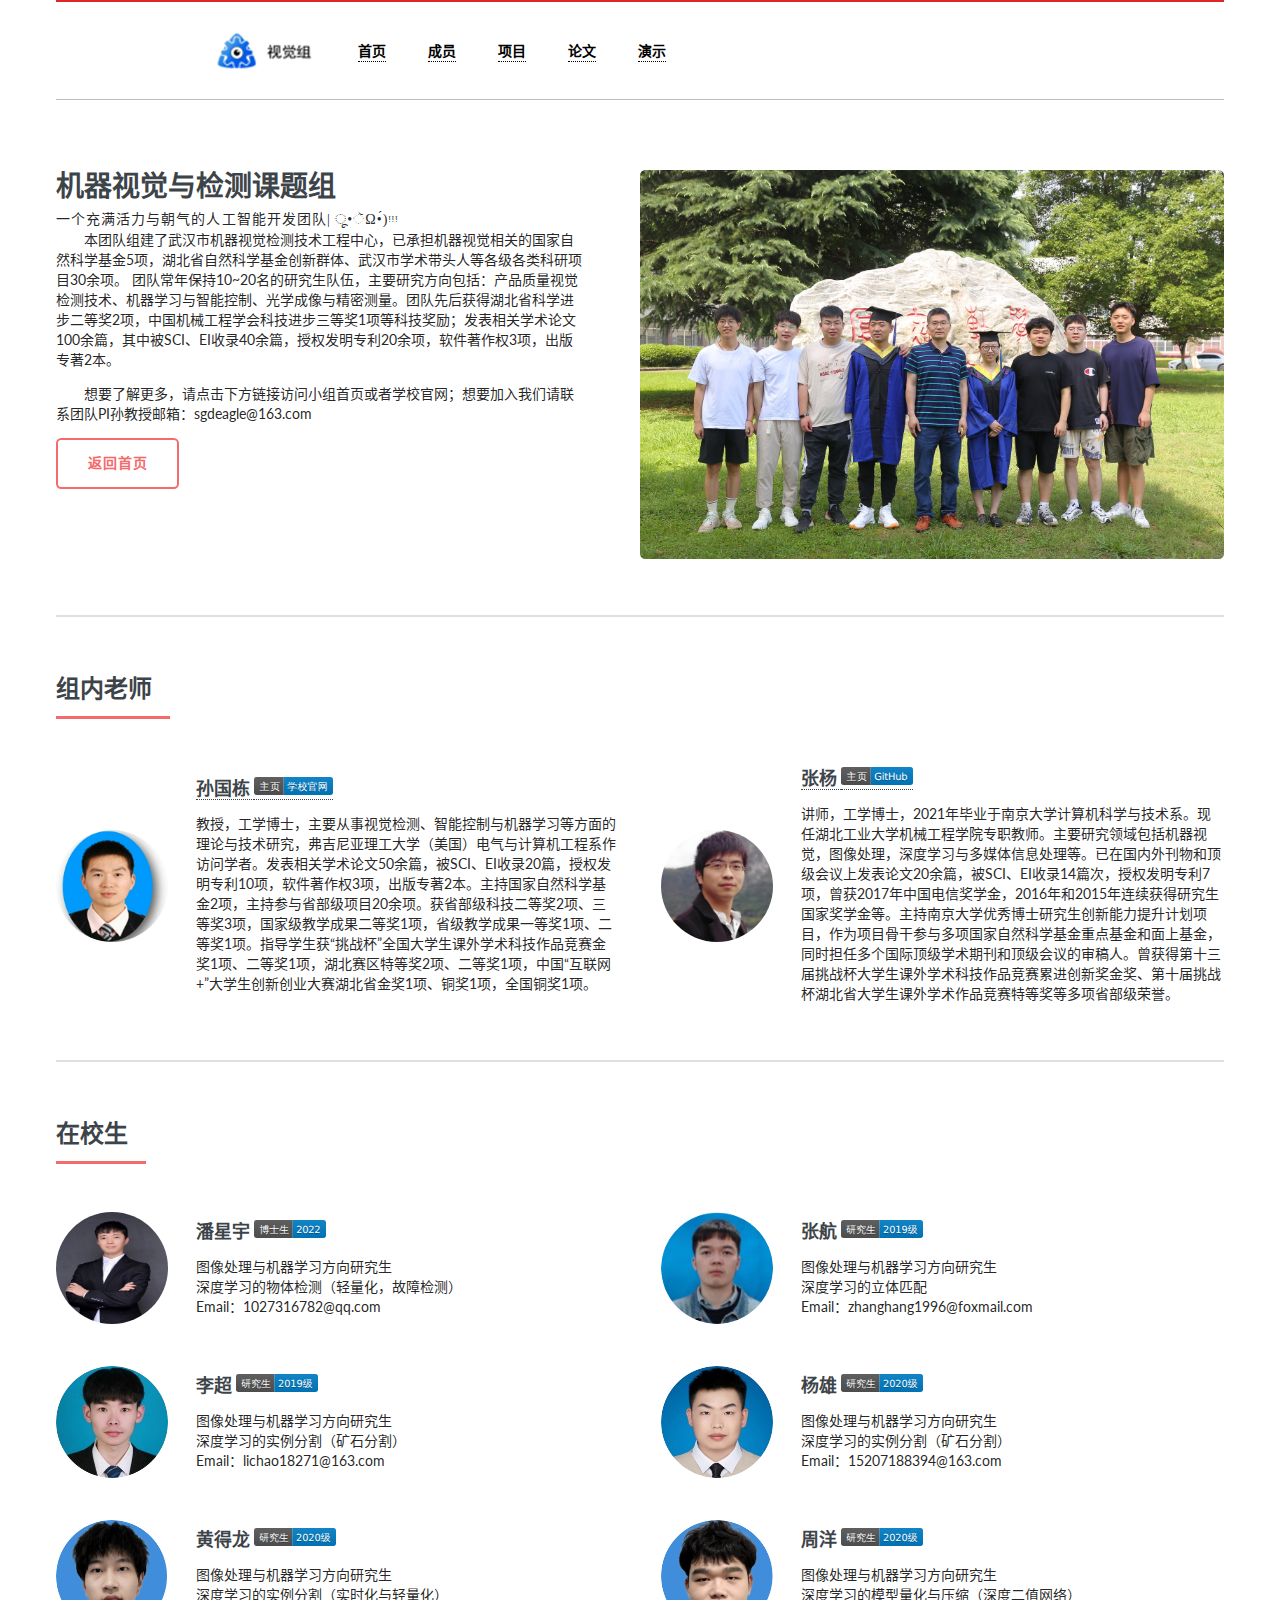
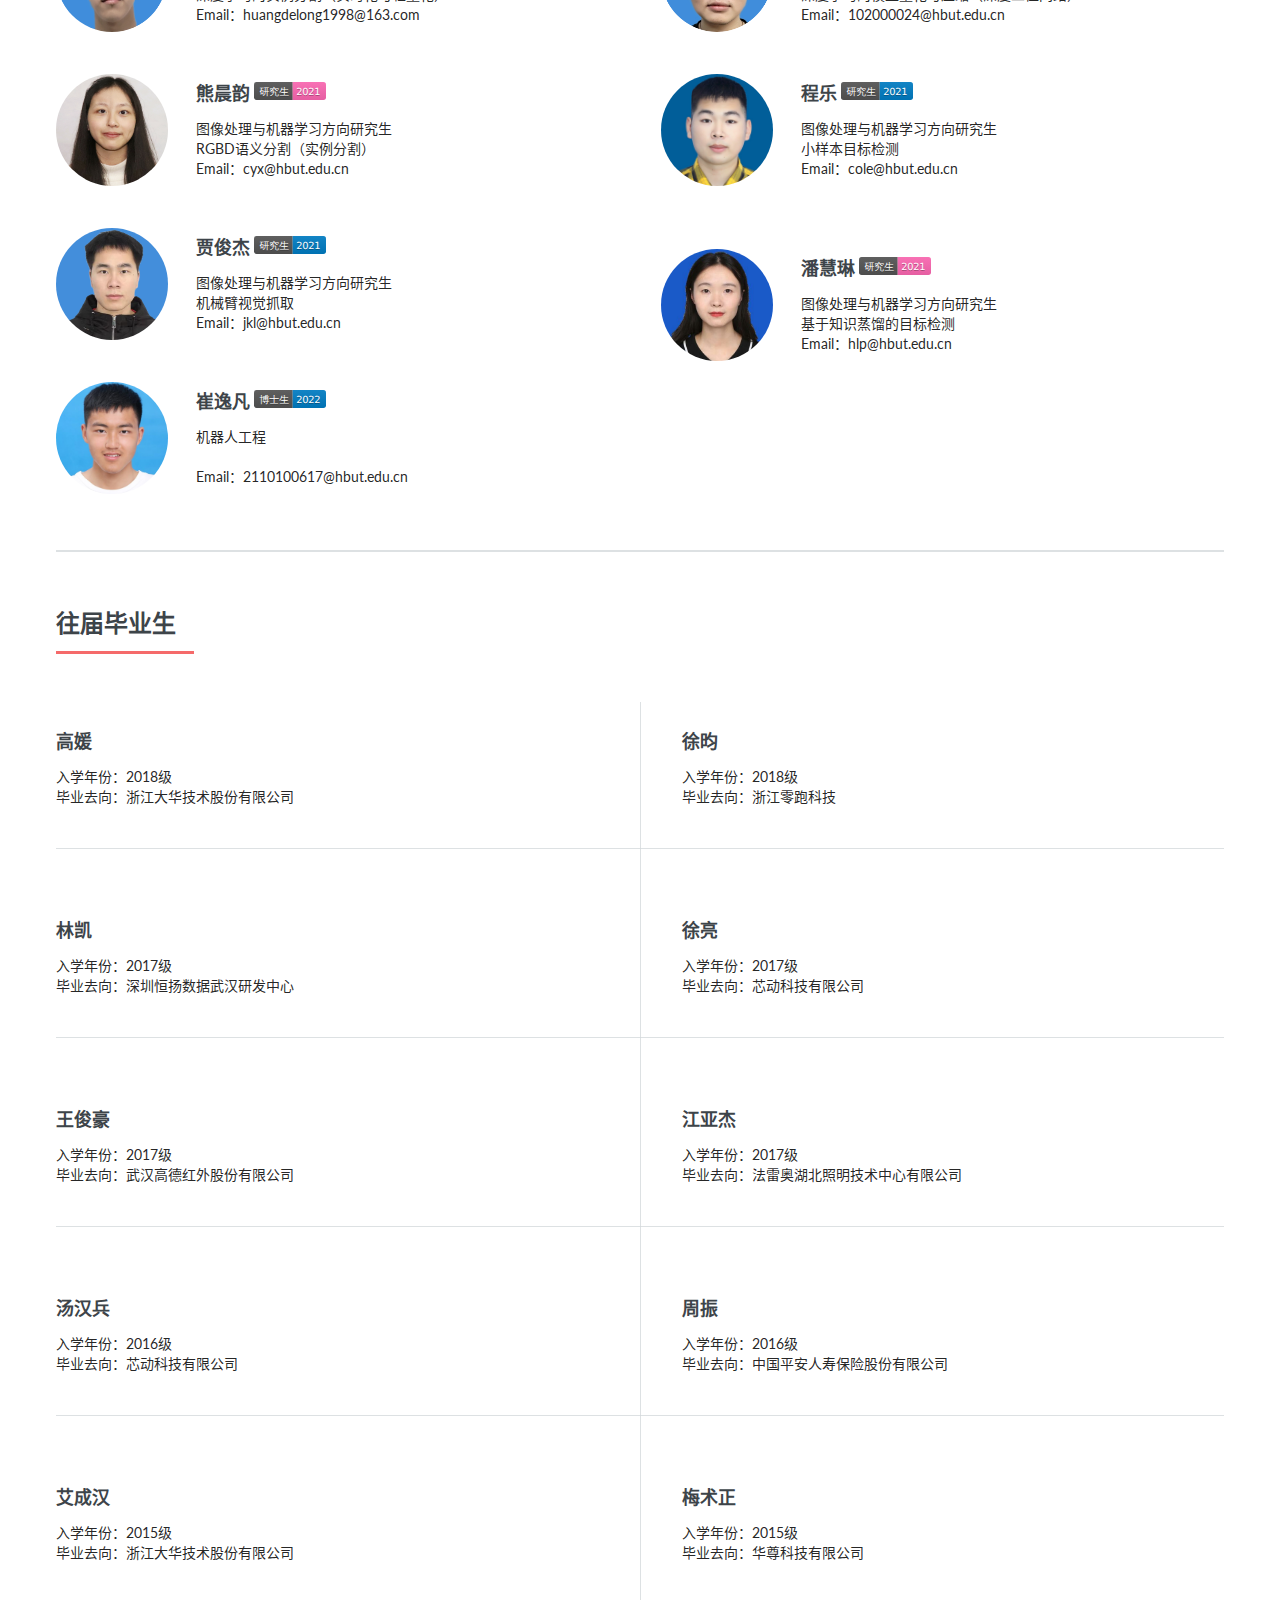
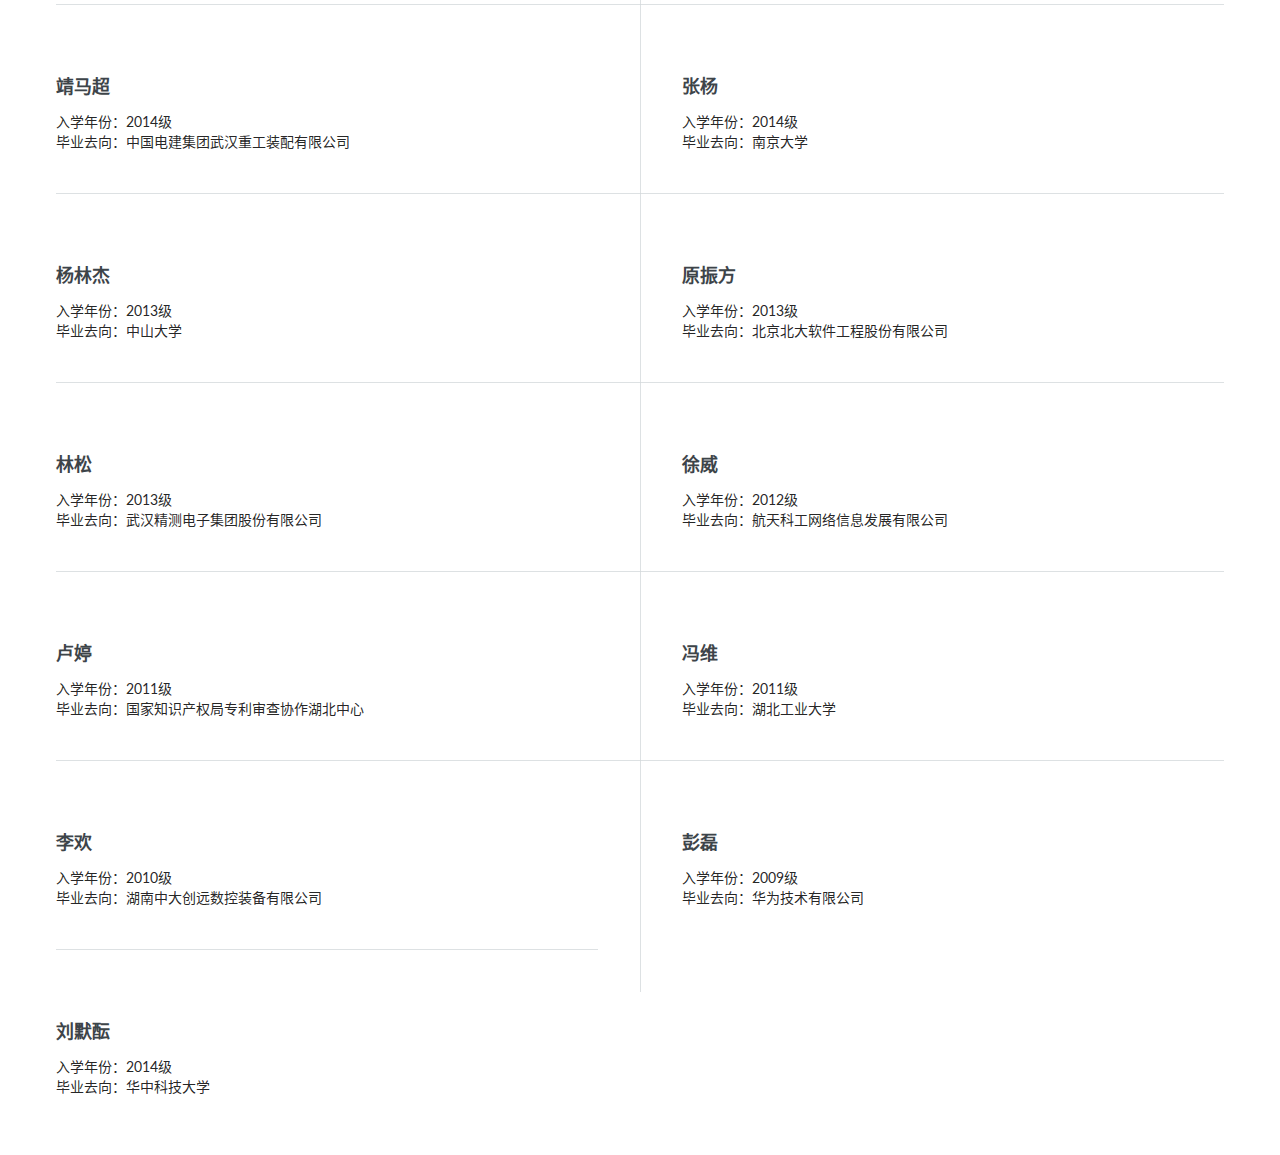
==== CV/Team/CVTeam.html @ a91c2eb4 "Add files via upload" ====
<!DOCTYPE html>
<!-- saved from url=(0061)file:///E:/00%E6%A1%8C%E9%9D%A2%E6%96%87%E4%BB%B6/CVTeam.html -->
<html lang="zh-CN"><head><meta http-equiv="Content-Type" content="text/html; charset=UTF-8">
  <title>视觉组成员</title>
  
  <meta name="viewport" content="width=device-width, initial-scale=1, user-scalable=no">
  <!--[if lte IE 8]>
  <script src="assets/js/ie/html5shiv.js"></script><![endif]-->
  <link rel="stylesheet" href="./CVTeam_files/main.css">
<link rel="stylesheet" href="./CVTeam_files/semantic.css" media="screen" title="no title" charset="utf-8">
<link rel="stylesheet" href="./CVTeam_files/index.css" media="screen" title="no title" charset="utf-8">
  <link rel="shortcut icon" href="file:///E:/00%E6%A1%8C%E9%9D%A2%E6%96%87%E4%BB%B6/oh-bear.github.io-master/images/bitbug_favicon.ico">
  <!--[if lte IE 9]>
  <link rel="stylesheet" href="assets/css/ie9.css"/><![endif]-->
  <!--[if lte IE 8]>
  <link rel="stylesheet" href="assets/css/ie8.css"/><![endif]-->
  <style>
    .avatar {
      width: 6em;
      height: 6em;
      border-radius: 6em;
    }

    h3 img {
      height: 1em;
    }
  </style>
</head>
<body class="">

<!-- Wrapper -->
<div id="wrapper">

  <!-- Main -->
  <div id="main">
    <div class="inner">

    <div class="ui red basic segment  topmenu">
      <div class="ui borderless menu container" style="border:0;box-shadow:none;">
          <div class="header item" style="margin-right:10px;">
            <div class="ui image">
              <img src="./CVTeam_files/log.png" alt="">
            </div>
          </div>
          <div class="item" style="margin-right:10px;">
            <a href="https://hbut-cv.github.io/index.html#">首页</a>
          </div>
          <div class="item" style="margin-right:10px;">
            <a href="https://hbut-cv.github.io/CV/Team/CVTeam.html#">成员</a>
          </div>
          <div class="item" style="margin-right:10px;">
            <a href="https://hbut-cv.github.io/CV/setmeal.html#">项目</a>
          </div>
          
<div class="item" style="margin-right:10px;">
            <a href="https://hbut-cv.github.io/CV/Team/Paper.html#">论文</a>
          </div><div class="item" style="margin-right:10px;">
            <a href="file:///E:/00%E6%A1%8C%E9%9D%A2%E6%96%87%E4%BB%B6/CV/index.html#">演示</a>
          </div>


        
      </div>
    </div>
      <!-- Header -->
      <!--<header id="header">
        <a href="file:///E:/00%E6%A1%8C%E9%9D%A2%E6%96%87%E4%BB%B6/oh-bear.github.io-master/Team/index.html" class="logo"><strong>Machine vision</strong> 视觉组</a>
        <ul class="icons">
          <li><a href="https://hbut-cv.github.io/" class="icon fa-github"><span class="label">GitHub</span></a></li>
        </ul>
      </header>-->

      <!-- Banner -->
      <section id="banner">
        <div class="content">
          <header>
            <h1>机器视觉与检测课题组</h1>
            <p>一个充满活力与朝气的人工智能开发团队| ू•ૅω•́)ᵎᵎᵎ</p>
          </header>
          <p style="text-indent:2em">本团队组建了武汉市机器视觉检测技术工程中心，已承担机器视觉相关的国家自然科学基金5项，湖北省自然科学基金创新群体、武汉市学术带头人等各级各类科研项目30余项。
    团队常年保持10~20名的研究生队伍，主要研究方向包括：产品质量视觉检测技术、机器学习与智能控制、光学成像与精密测量。团队先后获得湖北省科学进步二等奖2项，中国机械工程学会科技进步三等奖1项等科技奖励；发表相关学术论文100余篇，其中被SCI、EI收录40余篇，授权发明专利20余项，软件著作权3项，出版专著2本。
</p><p style="text-indent:2em">想要了解更多，请点击下方链接访问小组首页或者学校官网；想要加入我们请联系团队PI孙教授邮箱：sgdeagle@163.com
</p><p></p>
<p></p>
          <ul class="actions">
            <li><a href="https://hbut-cv.github.io/CV/index.html" class="button big">返回首页</a></li>
          </ul>
        </div>
        <span class="image object">
					<img src="./CVTeam_files/team.png" alt="">
				</span>
      </section>

      <!-- Section -->
      <section>
        <header class="major">
          <h2>组内老师</h2>
        </header>
        <div class="features">
          <article>
            <img class="icon avatar" src="./CVTeam_files/member01.png" alt="">
            <div class="content">
              <h3><a herf="https://tsme.hbut.edu.cn/info/1013/2082.htm">孙国栋 </a><a> <img src="./CVTeam_files/主页-学校官网-blue.svg"> </a> </h3>
              <p>教授，工学博士，主要从事视觉检测、智能控制与机器学习等方面的理论与技术研究，弗吉尼亚理工大学（美国）电气与计算机工程系作访问学者。发表相关学术论文50余篇，被SCI、EI收录20篇，授权发明专利10项，软件著作权3项，出版专著2本。主持国家自然科学基金2项，主持参与省部级项目20余项。获省部级科技二等奖2项、三等奖3项，国家级教学成果二等奖1项，省级教学成果一等奖1项、二等奖1项。指导学生获“挑战杯”全国大学生课外学术科技作品竞赛金奖1项、二等奖1项，湖北赛区特等奖2项、二等奖1项，中国“互联网+”大学生创新创业大赛湖北省金奖1项、铜奖1项，全国铜奖1项。
</p>
            </div>
          </article>
          <article>
            <img class="icon avatar" src="./CVTeam_files/ZY.png" alt="">
            <div class="content">
              <h3>
    <a herf="https://yangzhangcst.github.io/Homepage/">张杨 </a><a><img src="./CVTeam_files/主页-GitHub-blue.svg"> </a> </h3>
              <p>讲师，工学博士，2021年毕业于南京大学计算机科学与技术系。现任湖北工业大学机械工程学院专职教师。主要研究领域包括机器视觉，图像处理，深度学习与多媒体信息处理等。已在国内外刊物和顶级会议上发表论文20余篇，被SCI、EI收录14篇次，授权发明专利7项，曾获2017年中国电信奖学金，2016年和2015年连续获得研究生国家奖学金等。主持南京大学优秀博士研究生创新能力提升计划项目，作为项目骨干参与多项国家自然科学基金重点基金和面上基金，同时担任多个国际顶级学术期刊和顶级会议的审稿人。曾获得第十三届挑战杯大学生课外学术科技作品竞赛累进创新奖金奖、第十届挑战杯湖北省大学生课外学术作品竞赛特等奖等多项省部级荣誉。
</p>
            </div>
          </article>
          
          
          
          
          
          
          
          
          
          
          
          
        </div>
      </section>

      <section>
        <header class="major">
          <h2>在校生</h2>
        </header>
        <div class="features">
          <article>
            <img class="icon avatar" src="./images/PXY.jpg" alt="">
            <div class="content">
              <h3>潘星宇 <img src="./CVTeam_files/本科生-2021-blue.svg"></h3>
              <p>图像处理与机器学习方向研究生<br>深度学习的物体检测（轻量化，故障检测）<br>Email：1027316782@qq.com
</p>
            </div>
          </article>
          <article>
            <img class="icon avatar" src="./CVTeam_files/ZH.png" alt="">
            <div class="content">
              <h3>张航 <img src="./CVTeam_files/研究生-2019级-blue.svg"></h3>
              <p>图像处理与机器学习方向研究生<br>深度学习的立体匹配<br>Email：zhanghang1996@foxmail.com
</p>
            </div>
          </article>
          
          
          
          
          
          
          
          
          
          
          
           
          
          
          
          
          
        <article>
            <img class="icon avatar" src="./CVTeam_files/LC.jpg" alt="">
            <div class="content">
              <h3>李超 <img src="./CVTeam_files/研究生-2019级-blue.svg"></h3>
              <p>图像处理与机器学习方向研究生<br>深度学习的实例分割（矿石分割）<br>Email：lichao18271@163.com
</p>
            </div>
          </article><article>
            <img class="icon avatar" src="./CVTeam_files/YX.jpg" alt="">
            <div class="content">
              <h3>杨雄 <img src="./CVTeam_files/研究生-2020级-blue.svg"></h3>
              <p>图像处理与机器学习方向研究生<br>深度学习的实例分割（矿石分割）<br>Email：15207188394@163.com
</p>
            </div>
          </article><article>
            <img class="icon avatar" src="./CVTeam_files/HDL.png" alt="">
            <div class="content">
              <h3>黄得龙 <img src="./CVTeam_files/研究生-2020级-blue.svg"></h3>
              <p>图像处理与机器学习方向研究生<br>深度学习的实例分割（实时化与轻量化）<br>Email：huangdelong1998@163.com
</p>
            </div>
          </article><article>
            <img class="icon avatar" src="./CVTeam_files/ZY.jpg" alt="">
            <div class="content">
              <h3>周洋 <img src="./CVTeam_files/研究生-2020级-blue.svg"></h3>
              <p>图像处理与机器学习方向研究生<br>深度学习的模型量化与压缩（深度二值网络）<br>Email：102000024@hbut.edu.cn
</p>
            </div>
          </article><article>
            <img class="icon avatar" src="./CVTeam_files/XCY.jpg" alt="">
            <div class="content">
              <h3>熊晨韵 <img src="./CVTeam_files/研究生-2021-ff69b4.svg"></h3>
              <p>图像处理与机器学习方向研究生<br>RGBD语义分割（实例分割）<br>Email：cyx@hbut.edu.cn
</p>
            </div>
          </article>
          <article>
            <img class="icon avatar" src="./CVTeam_files/CL.jpg" alt="">
            <div class="content">
              <h3>程乐 <img src="./CVTeam_files/研究生-2021-blue.svg"></h3>
              <p>图像处理与机器学习方向研究生<br>小样本目标检测<br>Email：cole@hbut.edu.cn</p>
            </div>
          </article>

          <article>
            <img class="icon avatar" src="./CVTeam_files/JJJ.jpg" alt="">
            <div class="content">
              <h3>贾俊杰 <img src="./CVTeam_files/研究生-2021-blue.svg"></h3>
              <p>图像处理与机器学习方向研究生<br>机械臂视觉抓取<br>Email：jkl@hbut.edu.cn</p>
            </div>
          </article>

          <article>
            <img class="icon avatar" src="./CVTeam_files/PHL.png" alt="">
            <div class="content">
              <h3>潘慧琳 <img src="./CVTeam_files/研究生-2021-ff69b4.svg"></h3>
              <p>图像处理与机器学习方向研究生<br>基于知识蒸馏的目标检测<br>Email：hlp@hbut.edu.cn</p>
            </div>
          </article>

          <article>
            <img class="icon avatar" src="./CVTeam_files/CYF.png" alt="">
            <div class="content">
              <h3>崔逸凡 <img src="./CVTeam_files/本科生-2021-blue.svg"></h3>
              <p>机器人工程<br><br>Email：2110100617@hbut.edu.cn
              </p>
            </div>
          </article>          
        
        </div>
          
      </section><section>
        <header class="major">
          <h2>往届毕业生</h2>
        </header>
        <div class="posts">
          <article>
            <a href="https://1ibrary.github.io/" class="image"><img src="file:///E:/00%E6%A1%8C%E9%9D%A2%E6%96%87%E4%BB%B6/%E4%BF%9D%E5%AD%98%E7%BD%91%E9%A1%B5/images/1ibrary-logo.png" alt=""></a>
            <h3>  高媛</h3>
            <p style="
    width: 300px;
">  入学年份：2018级<br>  毕业去向：浙江大华技术股份有限公司
</p>
            
          </article>
          <article>
            <a href="https://1ibrary.github.io/" class="image"><img src="file:///E:/00%E6%A1%8C%E9%9D%A2%E6%96%87%E4%BB%B6/%E4%BF%9D%E5%AD%98%E7%BD%91%E9%A1%B5/images/1ibrary-logo.png" alt=""></a>
            <h3>徐昀</h3>
            <p style="
    width: 300px;
">  入学年份：2018级<br>  毕业去向：浙江零跑科技

</p>
            
          </article><article>
            <a href="https://1ibrary.github.io/" class="image"><img src="file:///E:/00%E6%A1%8C%E9%9D%A2%E6%96%87%E4%BB%B6/%E4%BF%9D%E5%AD%98%E7%BD%91%E9%A1%B5/images/1ibrary-logo.png" alt=""></a>
            <h3>林凯</h3>
            <p style="
    width: 300px;
">  入学年份：2017级<br>  毕业去向：深圳恒扬数据武汉研发中心
</p>
            
          </article>
          
          
          
          
          
          
          
        <article>
            <a href="https://1ibrary.github.io/" class="image"><img src="file:///E:/00%E6%A1%8C%E9%9D%A2%E6%96%87%E4%BB%B6/%E4%BF%9D%E5%AD%98%E7%BD%91%E9%A1%B5/images/1ibrary-logo.png" alt=""></a>
            <h3>徐亮</h3>
            <p style="
    width: 300px;
">  入学年份：2017级<br>  毕业去向：芯动科技有限公司

</p>
            
          </article><article>
            <a href="https://1ibrary.github.io/" class="image"><img src="file:///E:/00%E6%A1%8C%E9%9D%A2%E6%96%87%E4%BB%B6/%E4%BF%9D%E5%AD%98%E7%BD%91%E9%A1%B5/images/1ibrary-logo.png" alt=""></a>
            <h3>王俊豪</h3>
            <p style="
    width: 300px;
">  入学年份：2017级<br>  毕业去向：武汉高德红外股份有限公司
</p>
            
          </article><article>
            <a href="https://1ibrary.github.io/" class="image"><img src="file:///E:/00%E6%A1%8C%E9%9D%A2%E6%96%87%E4%BB%B6/%E4%BF%9D%E5%AD%98%E7%BD%91%E9%A1%B5/images/1ibrary-logo.png" alt=""></a>
            <h3>江亚杰</h3>
            <p style="
    width: 400px;
">  入学年份：2017级<br>  毕业去向：法雷奥湖北照明技术中心有限公司

</p>
            
          </article><article>
            <a href="https://1ibrary.github.io/" class="image"><img src="file:///E:/00%E6%A1%8C%E9%9D%A2%E6%96%87%E4%BB%B6/%E4%BF%9D%E5%AD%98%E7%BD%91%E9%A1%B5/images/1ibrary-logo.png" alt=""></a>
            <h3>汤汉兵</h3>
            <p style="
    width: 300px;
">  入学年份：2016级<br>  毕业去向：芯动科技有限公司
</p>
            
          </article><article>
            <a href="https://1ibrary.github.io/" class="image"><img src="file:///E:/00%E6%A1%8C%E9%9D%A2%E6%96%87%E4%BB%B6/%E4%BF%9D%E5%AD%98%E7%BD%91%E9%A1%B5/images/1ibrary-logo.png" alt=""></a>
            <h3>周振</h3>
            <p style="
    width: 400px;
">  入学年份：2016级<br>  毕业去向：中国平安人寿保险股份有限公司

</p>
            
          </article><article>
            <a href="https://1ibrary.github.io/" class="image"><img src="file:///E:/00%E6%A1%8C%E9%9D%A2%E6%96%87%E4%BB%B6/%E4%BF%9D%E5%AD%98%E7%BD%91%E9%A1%B5/images/1ibrary-logo.png" alt=""></a>
            <h3>艾成汉</h3>
            <p style="
    width: 300px;
">  入学年份：2015级<br>  毕业去向：浙江大华技术股份有限公司
</p>
            
          </article><article>
            <a href="https://1ibrary.github.io/" class="image"><img src="file:///E:/00%E6%A1%8C%E9%9D%A2%E6%96%87%E4%BB%B6/%E4%BF%9D%E5%AD%98%E7%BD%91%E9%A1%B5/images/1ibrary-logo.png" alt=""></a>
            <h3>梅术正</h3>
            <p style="
    width: 300px;
">  入学年份：2015级<br>  毕业去向：华尊科技有限公司
</p>
            
          </article><article>
            <a href="https://1ibrary.github.io/" class="image"><img src="file:///E:/00%E6%A1%8C%E9%9D%A2%E6%96%87%E4%BB%B6/%E4%BF%9D%E5%AD%98%E7%BD%91%E9%A1%B5/images/1ibrary-logo.png" alt=""></a>
            <h3>靖马超</h3>
            <p style="
    width: 400px;
">  入学年份：2014级<br>  毕业去向：中国电建集团武汉重工装配有限公司

</p>
            
          </article><article>
            <a href="https://1ibrary.github.io/" class="image"><img src="file:///E:/00%E6%A1%8C%E9%9D%A2%E6%96%87%E4%BB%B6/%E4%BF%9D%E5%AD%98%E7%BD%91%E9%A1%B5/images/1ibrary-logo.png" alt=""></a>
            <h3>张杨</h3>
            <p style="
    width: 300px;
">  入学年份：2014级<br>  毕业去向：南京大学
</p>
            
          </article><article>
            <a href="https://1ibrary.github.io/" class="image"><img src="file:///E:/00%E6%A1%8C%E9%9D%A2%E6%96%87%E4%BB%B6/%E4%BF%9D%E5%AD%98%E7%BD%91%E9%A1%B5/images/1ibrary-logo.png" alt=""></a>
            <h3>杨林杰</h3>
            <p style="
    width: 300px;
">  入学年份：2013级<br>  毕业去向：中山大学
</p>
            
          </article><article>
            <a href="https://1ibrary.github.io/" class="image"><img src="file:///E:/00%E6%A1%8C%E9%9D%A2%E6%96%87%E4%BB%B6/%E4%BF%9D%E5%AD%98%E7%BD%91%E9%A1%B5/images/1ibrary-logo.png" alt=""></a>
            <h3>原振方
</h3>
            <p style="
    width: 400px;
">  入学年份：2013级<br>  毕业去向：北京北大软件工程股份有限公司

</p>
            
          </article><article>
            <a href="https://1ibrary.github.io/" class="image"><img src="file:///E:/00%E6%A1%8C%E9%9D%A2%E6%96%87%E4%BB%B6/%E4%BF%9D%E5%AD%98%E7%BD%91%E9%A1%B5/images/1ibrary-logo.png" alt=""></a>
            <h3>林松</h3>
            <p style="
    width: 400px;
">  入学年份：2013级<br>  毕业去向：武汉精测电子集团股份有限公司

</p>
            
          </article><article>
            <a href="https://1ibrary.github.io/" class="image"><img src="file:///E:/00%E6%A1%8C%E9%9D%A2%E6%96%87%E4%BB%B6/%E4%BF%9D%E5%AD%98%E7%BD%91%E9%A1%B5/images/1ibrary-logo.png" alt=""></a>
            <h3>徐威
</h3>
            <p style="
    width: 400px;
">  入学年份：2012级<br>  毕业去向：航天科工网络信息发展有限公司


</p>
            
          </article><article>
            <a href="https://1ibrary.github.io/" class="image"><img src="file:///E:/00%E6%A1%8C%E9%9D%A2%E6%96%87%E4%BB%B6/%E4%BF%9D%E5%AD%98%E7%BD%91%E9%A1%B5/images/1ibrary-logo.png" alt=""></a>
            <h3>卢婷</h3>
            <p style="
    width: 400px;
">  入学年份：2011级<br>  毕业去向：国家知识产权局专利审查协作湖北中心


</p>
            
          </article><article>
            <a href="https://1ibrary.github.io/" class="image"><img src="file:///E:/00%E6%A1%8C%E9%9D%A2%E6%96%87%E4%BB%B6/%E4%BF%9D%E5%AD%98%E7%BD%91%E9%A1%B5/images/1ibrary-logo.png" alt=""></a>
            <h3>冯维</h3>
            <p style="
    width: 400px;
">  入学年份：2011级<br>  毕业去向：湖北工业大学

</p>
            
          </article><article>
            <a href="https://1ibrary.github.io/" class="image"><img src="file:///E:/00%E6%A1%8C%E9%9D%A2%E6%96%87%E4%BB%B6/%E4%BF%9D%E5%AD%98%E7%BD%91%E9%A1%B5/images/1ibrary-logo.png" alt=""></a>
            <h3>李欢</h3>
            <p style="
    width: 400px;
">  入学年份：2010级<br>  毕业去向：湖南中大创远数控装备有限公司


</p>
            
          </article><article>
            <a href="https://1ibrary.github.io/" class="image"><img src="file:///E:/00%E6%A1%8C%E9%9D%A2%E6%96%87%E4%BB%B6/%E4%BF%9D%E5%AD%98%E7%BD%91%E9%A1%B5/images/1ibrary-logo.png" alt=""></a>
            <h3>彭磊
</h3>
            <p style="
    width: 400px;
">  入学年份：2009级<br>  毕业去向：华为技术有限公司


</p>
            
          </article><article>
            <a href="https://1ibrary.github.io/" class="image"><img src="file:///E:/00%E6%A1%8C%E9%9D%A2%E6%96%87%E4%BB%B6/%E4%BF%9D%E5%AD%98%E7%BD%91%E9%A1%B5/images/1ibrary-logo.png" alt=""></a>
            <h3>刘默酝
</h3>
            <p style="
    width: 400px;
">  入学年份：2014级<br>  毕业去向：华中科技大学


</p>
            
          </article></div>
      </section>
    </div>
  </div>
</div>
<!-- Scripts -->
<script src="./CVTeam_files/jquery.min.js.下载"></script>
<script src="./CVTeam_files/skel.min.js.下载"></script>
<script src="./CVTeam_files/util.js.下载"></script>
<!--[if lte IE 8]>
<script src="assets/js/ie/respond.min.js"></script><![endif]-->
<script src="./CVTeam_files/main.js.下载"></script>


</body></html>
---- CV/Team/CVTeam_files/main.css ----
@import url(font-awesome.min.css);
/* @import url("https://fonts.googleapis.com/css?family=Open+Sans:400,600,400italic,600italic|Roboto+Slab:400,700"); */

/*
	Editorial by HTML5 UP
	html5up.net | @ajlkn
	Free for personal and commercial use under the CCA 3.0 license (html5up.net/license)
*/

/* Reset */

	html, body, div, span, applet, object, iframe, h1, h2, h3, h4, h5, h6, p, blockquote, pre, a, abbr, acronym, address, big, cite, code, del, dfn, em, img, ins, kbd, q, s, samp, small, strike, strong, sub, sup, tt, var, b, u, i, center, dl, dt, dd, ol, ul, li, fieldset, form, label, legend, table, caption, tbody, tfoot, thead, tr, th, td, article, aside, canvas, details, embed, figure, figcaption, footer, header, hgroup, menu, nav, output, ruby, section, summary, time, mark, audio, video {
		margin: 0;
		padding: 0;
		border: 0;
		font-size: 100%;
		font: inherit;
		vertical-align: baseline;
	}

	article, aside, details, figcaption, figure, footer, header, hgroup, menu, nav, section {
		display: block;
	}

	body {
		line-height: 1;
	}

	ol, ul {
		list-style: none;
	}

	blockquote, q {
		quotes: none;
	}

	blockquote:before, blockquote:after, q:before, q:after {
		content: '';
		content: none;
	}

	table {
		border-collapse: collapse;
		border-spacing: 0;
	}

	body {
		-webkit-text-size-adjust: none;
	}

/* Box Model */

	*, *:before, *:after {
		-moz-box-sizing: border-box;
		-webkit-box-sizing: border-box;
		box-sizing: border-box;
	}

/* Grid */

	.row {
		border-bottom: solid 1px transparent;
		-moz-box-sizing: border-box;
		-webkit-box-sizing: border-box;
		box-sizing: border-box;
	}

	.row > * {
		float: left;
		-moz-box-sizing: border-box;
		-webkit-box-sizing: border-box;
		box-sizing: border-box;
	}

	.row:after, .row:before {
		content: '';
		display: block;
		clear: both;
		height: 0;
	}

	.row.uniform > * > :first-child {
		margin-top: 0;
	}

	.row.uniform > * > :last-child {
		margin-bottom: 0;
	}

	.row.\30 \25 > * {
		padding: 0 0 0 0em;
	}

	.row.\30 \25 {
		margin: 0 0 -1px 0em;
	}

	.row.uniform.\30 \25 > * {
		padding: 0em 0 0 0em;
	}

	.row.uniform.\30 \25 {
		margin: 0em 0 -1px 0em;
	}

	.row > * {
		padding: 0 0 0 1.5em;
	}

	.row {
		margin: 0 0 -1px -1.5em;
	}

	.row.uniform > * {
		padding: 1.5em 0 0 1.5em;
	}

	.row.uniform {
		margin: -1.5em 0 -1px -1.5em;
	}

	.row.\32 00\25 > * {
		padding: 0 0 0 3em;
	}

	.row.\32 00\25 {
		margin: 0 0 -1px -3em;
	}

	.row.uniform.\32 00\25 > * {
		padding: 3em 0 0 3em;
	}

	.row.uniform.\32 00\25 {
		margin: -3em 0 -1px -3em;
	}

	.row.\31 50\25 > * {
		padding: 0 0 0 2.25em;
	}

	.row.\31 50\25 {
		margin: 0 0 -1px -2.25em;
	}

	.row.uniform.\31 50\25 > * {
		padding: 2.25em 0 0 2.25em;
	}

	.row.uniform.\31 50\25 {
		margin: -2.25em 0 -1px -2.25em;
	}

	.row.\35 0\25 > * {
		padding: 0 0 0 0.75em;
	}

	.row.\35 0\25 {
		margin: 0 0 -1px -0.75em;
	}

	.row.uniform.\35 0\25 > * {
		padding: 0.75em 0 0 0.75em;
	}

	.row.uniform.\35 0\25 {
		margin: -0.75em 0 -1px -0.75em;
	}

	.row.\32 5\25 > * {
		padding: 0 0 0 0.375em;
	}

	.row.\32 5\25 {
		margin: 0 0 -1px -0.375em;
	}

	.row.uniform.\32 5\25 > * {
		padding: 0.375em 0 0 0.375em;
	}

	.row.uniform.\32 5\25 {
		margin: -0.375em 0 -1px -0.375em;
	}

	.\31 2u, .\31 2u\24 {
		width: 100%;
		clear: none;
		margin-left: 0;
	}

	.\31 1u, .\31 1u\24 {
		width: 91.6666666667%;
		clear: none;
		margin-left: 0;
	}

	.\31 0u, .\31 0u\24 {
		width: 83.3333333333%;
		clear: none;
		margin-left: 0;
	}

	.\39 u, .\39 u\24 {
		width: 75%;
		clear: none;
		margin-left: 0;
	}

	.\38 u, .\38 u\24 {
		width: 66.6666666667%;
		clear: none;
		margin-left: 0;
	}

	.\37 u, .\37 u\24 {
		width: 58.3333333333%;
		clear: none;
		margin-left: 0;
	}

	.\36 u, .\36 u\24 {
		width: 50%;
		clear: none;
		margin-left: 0;
	}

	.\35 u, .\35 u\24 {
		width: 41.6666666667%;
		clear: none;
		margin-left: 0;
	}

	.\34 u, .\34 u\24 {
		width: 33.3333333333%;
		clear: none;
		margin-left: 0;
	}

	.\33 u, .\33 u\24 {
		width: 25%;
		clear: none;
		margin-left: 0;
	}

	.\32 u, .\32 u\24 {
		width: 16.6666666667%;
		clear: none;
		margin-left: 0;
	}

	.\31 u, .\31 u\24 {
		width: 8.3333333333%;
		clear: none;
		margin-left: 0;
	}

	.\31 2u\24 + *,
	.\31 1u\24 + *,
	.\31 0u\24 + *,
	.\39 u\24 + *,
	.\38 u\24 + *,
	.\37 u\24 + *,
	.\36 u\24 + *,
	.\35 u\24 + *,
	.\34 u\24 + *,
	.\33 u\24 + *,
	.\32 u\24 + *,
	.\31 u\24 + * {
		clear: left;
	}

	.\-11u {
		margin-left: 91.66667%;
	}

	.\-10u {
		margin-left: 83.33333%;
	}

	.\-9u {
		margin-left: 75%;
	}

	.\-8u {
		margin-left: 66.66667%;
	}

	.\-7u {
		margin-left: 58.33333%;
	}

	.\-6u {
		margin-left: 50%;
	}

	.\-5u {
		margin-left: 41.66667%;
	}

	.\-4u {
		margin-left: 33.33333%;
	}

	.\-3u {
		margin-left: 25%;
	}

	.\-2u {
		margin-left: 16.66667%;
	}

	.\-1u {
		margin-left: 8.33333%;
	}

	@media screen and (max-width: 1680px) {

		.row > * {
			padding: 0 0 0 1.5em;
		}

		.row {
			margin: 0 0 -1px -1.5em;
		}

		.row.uniform > * {
			padding: 1.5em 0 0 1.5em;
		}

		.row.uniform {
			margin: -1.5em 0 -1px -1.5em;
		}

		.row.\32 00\25 > * {
			padding: 0 0 0 3em;
		}

		.row.\32 00\25 {
			margin: 0 0 -1px -3em;
		}

		.row.uniform.\32 00\25 > * {
			padding: 3em 0 0 3em;
		}

		.row.uniform.\32 00\25 {
			margin: -3em 0 -1px -3em;
		}

		.row.\31 50\25 > * {
			padding: 0 0 0 2.25em;
		}

		.row.\31 50\25 {
			margin: 0 0 -1px -2.25em;
		}

		.row.uniform.\31 50\25 > * {
			padding: 2.25em 0 0 2.25em;
		}

		.row.uniform.\31 50\25 {
			margin: -2.25em 0 -1px -2.25em;
		}

		.row.\35 0\25 > * {
			padding: 0 0 0 0.75em;
		}

		.row.\35 0\25 {
			margin: 0 0 -1px -0.75em;
		}

		.row.uniform.\35 0\25 > * {
			padding: 0.75em 0 0 0.75em;
		}

		.row.uniform.\35 0\25 {
			margin: -0.75em 0 -1px -0.75em;
		}

		.row.\32 5\25 > * {
			padding: 0 0 0 0.375em;
		}

		.row.\32 5\25 {
			margin: 0 0 -1px -0.375em;
		}

		.row.uniform.\32 5\25 > * {
			padding: 0.375em 0 0 0.375em;
		}

		.row.uniform.\32 5\25 {
			margin: -0.375em 0 -1px -0.375em;
		}

		.\31 2u\28xlarge\29, .\31 2u\24\28xlarge\29 {
			width: 100%;
			clear: none;
			margin-left: 0;
		}

		.\31 1u\28xlarge\29, .\31 1u\24\28xlarge\29 {
			width: 91.6666666667%;
			clear: none;
			margin-left: 0;
		}

		.\31 0u\28xlarge\29, .\31 0u\24\28xlarge\29 {
			width: 83.3333333333%;
			clear: none;
			margin-left: 0;
		}

		.\39 u\28xlarge\29, .\39 u\24\28xlarge\29 {
			width: 75%;
			clear: none;
			margin-left: 0;
		}

		.\38 u\28xlarge\29, .\38 u\24\28xlarge\29 {
			width: 66.6666666667%;
			clear: none;
			margin-left: 0;
		}

		.\37 u\28xlarge\29, .\37 u\24\28xlarge\29 {
			width: 58.3333333333%;
			clear: none;
			margin-left: 0;
		}

		.\36 u\28xlarge\29, .\36 u\24\28xlarge\29 {
			width: 50%;
			clear: none;
			margin-left: 0;
		}

		.\35 u\28xlarge\29, .\35 u\24\28xlarge\29 {
			width: 41.6666666667%;
			clear: none;
			margin-left: 0;
		}

		.\34 u\28xlarge\29, .\34 u\24\28xlarge\29 {
			width: 33.3333333333%;
			clear: none;
			margin-left: 0;
		}

		.\33 u\28xlarge\29, .\33 u\24\28xlarge\29 {
			width: 25%;
			clear: none;
			margin-left: 0;
		}

		.\32 u\28xlarge\29, .\32 u\24\28xlarge\29 {
			width: 16.6666666667%;
			clear: none;
			margin-left: 0;
		}

		.\31 u\28xlarge\29, .\31 u\24\28xlarge\29 {
			width: 8.3333333333%;
			clear: none;
			margin-left: 0;
		}

		.\31 2u\24\28xlarge\29 + *,
		.\31 1u\24\28xlarge\29 + *,
		.\31 0u\24\28xlarge\29 + *,
		.\39 u\24\28xlarge\29 + *,
		.\38 u\24\28xlarge\29 + *,
		.\37 u\24\28xlarge\29 + *,
		.\36 u\24\28xlarge\29 + *,
		.\35 u\24\28xlarge\29 + *,
		.\34 u\24\28xlarge\29 + *,
		.\33 u\24\28xlarge\29 + *,
		.\32 u\24\28xlarge\29 + *,
		.\31 u\24\28xlarge\29 + * {
			clear: left;
		}

		.\-11u\28xlarge\29 {
			margin-left: 91.66667%;
		}

		.\-10u\28xlarge\29 {
			margin-left: 83.33333%;
		}

		.\-9u\28xlarge\29 {
			margin-left: 75%;
		}

		.\-8u\28xlarge\29 {
			margin-left: 66.66667%;
		}

		.\-7u\28xlarge\29 {
			margin-left: 58.33333%;
		}

		.\-6u\28xlarge\29 {
			margin-left: 50%;
		}

		.\-5u\28xlarge\29 {
			margin-left: 41.66667%;
		}

		.\-4u\28xlarge\29 {
			margin-left: 33.33333%;
		}

		.\-3u\28xlarge\29 {
			margin-left: 25%;
		}

		.\-2u\28xlarge\29 {
			margin-left: 16.66667%;
		}

		.\-1u\28xlarge\29 {
			margin-left: 8.33333%;
		}

	}

	@media screen and (max-width: 1280px) {

		.row > * {
			padding: 0 0 0 1.5em;
		}

		.row {
			margin: 0 0 -1px -1.5em;
		}

		.row.uniform > * {
			padding: 1.5em 0 0 1.5em;
		}

		.row.uniform {
			margin: -1.5em 0 -1px -1.5em;
		}

		.row.\32 00\25 > * {
			padding: 0 0 0 3em;
		}

		.row.\32 00\25 {
			margin: 0 0 -1px -3em;
		}

		.row.uniform.\32 00\25 > * {
			padding: 3em 0 0 3em;
		}

		.row.uniform.\32 00\25 {
			margin: -3em 0 -1px -3em;
		}

		.row.\31 50\25 > * {
			padding: 0 0 0 2.25em;
		}

		.row.\31 50\25 {
			margin: 0 0 -1px -2.25em;
		}

		.row.uniform.\31 50\25 > * {
			padding: 2.25em 0 0 2.25em;
		}

		.row.uniform.\31 50\25 {
			margin: -2.25em 0 -1px -2.25em;
		}

		.row.\35 0\25 > * {
			padding: 0 0 0 0.75em;
		}

		.row.\35 0\25 {
			margin: 0 0 -1px -0.75em;
		}

		.row.uniform.\35 0\25 > * {
			padding: 0.75em 0 0 0.75em;
		}

		.row.uniform.\35 0\25 {
			margin: -0.75em 0 -1px -0.75em;
		}

		.row.\32 5\25 > * {
			padding: 0 0 0 0.375em;
		}

		.row.\32 5\25 {
			margin: 0 0 -1px -0.375em;
		}

		.row.uniform.\32 5\25 > * {
			padding: 0.375em 0 0 0.375em;
		}

		.row.uniform.\32 5\25 {
			margin: -0.375em 0 -1px -0.375em;
		}

		.\31 2u\28large\29, .\31 2u\24\28large\29 {
			width: 100%;
			clear: none;
			margin-left: 0;
		}

		.\31 1u\28large\29, .\31 1u\24\28large\29 {
			width: 91.6666666667%;
			clear: none;
			margin-left: 0;
		}

		.\31 0u\28large\29, .\31 0u\24\28large\29 {
			width: 83.3333333333%;
			clear: none;
			margin-left: 0;
		}

		.\39 u\28large\29, .\39 u\24\28large\29 {
			width: 75%;
			clear: none;
			margin-left: 0;
		}

		.\38 u\28large\29, .\38 u\24\28large\29 {
			width: 66.6666666667%;
			clear: none;
			margin-left: 0;
		}

		.\37 u\28large\29, .\37 u\24\28large\29 {
			width: 58.3333333333%;
			clear: none;
			margin-left: 0;
		}

		.\36 u\28large\29, .\36 u\24\28large\29 {
			width: 50%;
			clear: none;
			margin-left: 0;
		}

		.\35 u\28large\29, .\35 u\24\28large\29 {
			width: 41.6666666667%;
			clear: none;
			margin-left: 0;
		}

		.\34 u\28large\29, .\34 u\24\28large\29 {
			width: 33.3333333333%;
			clear: none;
			margin-left: 0;
		}

		.\33 u\28large\29, .\33 u\24\28large\29 {
			width: 25%;
			clear: none;
			margin-left: 0;
		}

		.\32 u\28large\29, .\32 u\24\28large\29 {
			width: 16.6666666667%;
			clear: none;
			margin-left: 0;
		}

		.\31 u\28large\29, .\31 u\24\28large\29 {
			width: 8.3333333333%;
			clear: none;
			margin-left: 0;
		}

		.\31 2u\24\28large\29 + *,
		.\31 1u\24\28large\29 + *,
		.\31 0u\24\28large\29 + *,
		.\39 u\24\28large\29 + *,
		.\38 u\24\28large\29 + *,
		.\37 u\24\28large\29 + *,
		.\36 u\24\28large\29 + *,
		.\35 u\24\28large\29 + *,
		.\34 u\24\28large\29 + *,
		.\33 u\24\28large\29 + *,
		.\32 u\24\28large\29 + *,
		.\31 u\24\28large\29 + * {
			clear: left;
		}

		.\-11u\28large\29 {
			margin-left: 91.66667%;
		}

		.\-10u\28large\29 {
			margin-left: 83.33333%;
		}

		.\-9u\28large\29 {
			margin-left: 75%;
		}

		.\-8u\28large\29 {
			margin-left: 66.66667%;
		}

		.\-7u\28large\29 {
			margin-left: 58.33333%;
		}

		.\-6u\28large\29 {
			margin-left: 50%;
		}

		.\-5u\28large\29 {
			margin-left: 41.66667%;
		}

		.\-4u\28large\29 {
			margin-left: 33.33333%;
		}

		.\-3u\28large\29 {
			margin-left: 25%;
		}

		.\-2u\28large\29 {
			margin-left: 16.66667%;
		}

		.\-1u\28large\29 {
			margin-left: 8.33333%;
		}

	}

	@media screen and (max-width: 980px) {

		.row > * {
			padding: 0 0 0 1.5em;
		}

		.row {
			margin: 0 0 -1px -1.5em;
		}

		.row.uniform > * {
			padding: 1.5em 0 0 1.5em;
		}

		.row.uniform {
			margin: -1.5em 0 -1px -1.5em;
		}

		.row.\32 00\25 > * {
			padding: 0 0 0 3em;
		}

		.row.\32 00\25 {
			margin: 0 0 -1px -3em;
		}

		.row.uniform.\32 00\25 > * {
			padding: 3em 0 0 3em;
		}

		.row.uniform.\32 00\25 {
			margin: -3em 0 -1px -3em;
		}

		.row.\31 50\25 > * {
			padding: 0 0 0 2.25em;
		}

		.row.\31 50\25 {
			margin: 0 0 -1px -2.25em;
		}

		.row.uniform.\31 50\25 > * {
			padding: 2.25em 0 0 2.25em;
		}

		.row.uniform.\31 50\25 {
			margin: -2.25em 0 -1px -2.25em;
		}

		.row.\35 0\25 > * {
			padding: 0 0 0 0.75em;
		}

		.row.\35 0\25 {
			margin: 0 0 -1px -0.75em;
		}

		.row.uniform.\35 0\25 > * {
			padding: 0.75em 0 0 0.75em;
		}

		.row.uniform.\35 0\25 {
			margin: -0.75em 0 -1px -0.75em;
		}

		.row.\32 5\25 > * {
			padding: 0 0 0 0.375em;
		}

		.row.\32 5\25 {
			margin: 0 0 -1px -0.375em;
		}

		.row.uniform.\32 5\25 > * {
			padding: 0.375em 0 0 0.375em;
		}

		.row.uniform.\32 5\25 {
			margin: -0.375em 0 -1px -0.375em;
		}

		.\31 2u\28medium\29, .\31 2u\24\28medium\29 {
			width: 100%;
			clear: none;
			margin-left: 0;
		}

		.\31 1u\28medium\29, .\31 1u\24\28medium\29 {
			width: 91.6666666667%;
			clear: none;
			margin-left: 0;
		}

		.\31 0u\28medium\29, .\31 0u\24\28medium\29 {
			width: 83.3333333333%;
			clear: none;
			margin-left: 0;
		}

		.\39 u\28medium\29, .\39 u\24\28medium\29 {
			width: 75%;
			clear: none;
			margin-left: 0;
		}

		.\38 u\28medium\29, .\38 u\24\28medium\29 {
			width: 66.6666666667%;
			clear: none;
			margin-left: 0;
		}

		.\37 u\28medium\29, .\37 u\24\28medium\29 {
			width: 58.3333333333%;
			clear: none;
			margin-left: 0;
		}

		.\36 u\28medium\29, .\36 u\24\28medium\29 {
			width: 50%;
			clear: none;
			margin-left: 0;
		}

		.\35 u\28medium\29, .\35 u\24\28medium\29 {
			width: 41.6666666667%;
			clear: none;
			margin-left: 0;
		}

		.\34 u\28medium\29, .\34 u\24\28medium\29 {
			width: 33.3333333333%;
			clear: none;
			margin-left: 0;
		}

		.\33 u\28medium\29, .\33 u\24\28medium\29 {
			width: 25%;
			clear: none;
			margin-left: 0;
		}

		.\32 u\28medium\29, .\32 u\24\28medium\29 {
			width: 16.6666666667%;
			clear: none;
			margin-left: 0;
		}

		.\31 u\28medium\29, .\31 u\24\28medium\29 {
			width: 8.3333333333%;
			clear: none;
			margin-left: 0;
		}

		.\31 2u\24\28medium\29 + *,
		.\31 1u\24\28medium\29 + *,
		.\31 0u\24\28medium\29 + *,
		.\39 u\24\28medium\29 + *,
		.\38 u\24\28medium\29 + *,
		.\37 u\24\28medium\29 + *,
		.\36 u\24\28medium\29 + *,
		.\35 u\24\28medium\29 + *,
		.\34 u\24\28medium\29 + *,
		.\33 u\24\28medium\29 + *,
		.\32 u\24\28medium\29 + *,
		.\31 u\24\28medium\29 + * {
			clear: left;
		}

		.\-11u\28medium\29 {
			margin-left: 91.66667%;
		}

		.\-10u\28medium\29 {
			margin-left: 83.33333%;
		}

		.\-9u\28medium\29 {
			margin-left: 75%;
		}

		.\-8u\28medium\29 {
			margin-left: 66.66667%;
		}

		.\-7u\28medium\29 {
			margin-left: 58.33333%;
		}

		.\-6u\28medium\29 {
			margin-left: 50%;
		}

		.\-5u\28medium\29 {
			margin-left: 41.66667%;
		}

		.\-4u\28medium\29 {
			margin-left: 33.33333%;
		}

		.\-3u\28medium\29 {
			margin-left: 25%;
		}

		.\-2u\28medium\29 {
			margin-left: 16.66667%;
		}

		.\-1u\28medium\29 {
			margin-left: 8.33333%;
		}

	}

	@media screen and (max-width: 736px) {

		.row > * {
			padding: 0 0 0 1.5em;
		}

		.row {
			margin: 0 0 -1px -1.5em;
		}

		.row.uniform > * {
			padding: 1.5em 0 0 1.5em;
		}

		.row.uniform {
			margin: -1.5em 0 -1px -1.5em;
		}

		.row.\32 00\25 > * {
			padding: 0 0 0 3em;
		}

		.row.\32 00\25 {
			margin: 0 0 -1px -3em;
		}

		.row.uniform.\32 00\25 > * {
			padding: 3em 0 0 3em;
		}

		.row.uniform.\32 00\25 {
			margin: -3em 0 -1px -3em;
		}

		.row.\31 50\25 > * {
			padding: 0 0 0 2.25em;
		}

		.row.\31 50\25 {
			margin: 0 0 -1px -2.25em;
		}

		.row.uniform.\31 50\25 > * {
			padding: 2.25em 0 0 2.25em;
		}

		.row.uniform.\31 50\25 {
			margin: -2.25em 0 -1px -2.25em;
		}

		.row.\35 0\25 > * {
			padding: 0 0 0 0.75em;
		}

		.row.\35 0\25 {
			margin: 0 0 -1px -0.75em;
		}

		.row.uniform.\35 0\25 > * {
			padding: 0.75em 0 0 0.75em;
		}

		.row.uniform.\35 0\25 {
			margin: -0.75em 0 -1px -0.75em;
		}

		.row.\32 5\25 > * {
			padding: 0 0 0 0.375em;
		}

		.row.\32 5\25 {
			margin: 0 0 -1px -0.375em;
		}

		.row.uniform.\32 5\25 > * {
			padding: 0.375em 0 0 0.375em;
		}

		.row.uniform.\32 5\25 {
			margin: -0.375em 0 -1px -0.375em;
		}

		.\31 2u\28small\29, .\31 2u\24\28small\29 {
			width: 100%;
			clear: none;
			margin-left: 0;
		}

		.\31 1u\28small\29, .\31 1u\24\28small\29 {
			width: 91.6666666667%;
			clear: none;
			margin-left: 0;
		}

		.\31 0u\28small\29, .\31 0u\24\28small\29 {
			width: 83.3333333333%;
			clear: none;
			margin-left: 0;
		}

		.\39 u\28small\29, .\39 u\24\28small\29 {
			width: 75%;
			clear: none;
			margin-left: 0;
		}

		.\38 u\28small\29, .\38 u\24\28small\29 {
			width: 66.6666666667%;
			clear: none;
			margin-left: 0;
		}

		.\37 u\28small\29, .\37 u\24\28small\29 {
			width: 58.3333333333%;
			clear: none;
			margin-left: 0;
		}

		.\36 u\28small\29, .\36 u\24\28small\29 {
			width: 50%;
			clear: none;
			margin-left: 0;
		}

		.\35 u\28small\29, .\35 u\24\28small\29 {
			width: 41.6666666667%;
			clear: none;
			margin-left: 0;
		}

		.\34 u\28small\29, .\34 u\24\28small\29 {
			width: 33.3333333333%;
			clear: none;
			margin-left: 0;
		}

		.\33 u\28small\29, .\33 u\24\28small\29 {
			width: 25%;
			clear: none;
			margin-left: 0;
		}

		.\32 u\28small\29, .\32 u\24\28small\29 {
			width: 16.6666666667%;
			clear: none;
			margin-left: 0;
		}

		.\31 u\28small\29, .\31 u\24\28small\29 {
			width: 8.3333333333%;
			clear: none;
			margin-left: 0;
		}

		.\31 2u\24\28small\29 + *,
		.\31 1u\24\28small\29 + *,
		.\31 0u\24\28small\29 + *,
		.\39 u\24\28small\29 + *,
		.\38 u\24\28small\29 + *,
		.\37 u\24\28small\29 + *,
		.\36 u\24\28small\29 + *,
		.\35 u\24\28small\29 + *,
		.\34 u\24\28small\29 + *,
		.\33 u\24\28small\29 + *,
		.\32 u\24\28small\29 + *,
		.\31 u\24\28small\29 + * {
			clear: left;
		}

		.\-11u\28small\29 {
			margin-left: 91.66667%;
		}

		.\-10u\28small\29 {
			margin-left: 83.33333%;
		}

		.\-9u\28small\29 {
			margin-left: 75%;
		}

		.\-8u\28small\29 {
			margin-left: 66.66667%;
		}

		.\-7u\28small\29 {
			margin-left: 58.33333%;
		}

		.\-6u\28small\29 {
			margin-left: 50%;
		}

		.\-5u\28small\29 {
			margin-left: 41.66667%;
		}

		.\-4u\28small\29 {
			margin-left: 33.33333%;
		}

		.\-3u\28small\29 {
			margin-left: 25%;
		}

		.\-2u\28small\29 {
			margin-left: 16.66667%;
		}

		.\-1u\28small\29 {
			margin-left: 8.33333%;
		}

	}

	@media screen and (max-width: 480px) {

		.row > * {
			padding: 0 0 0 1.5em;
		}

		.row {
			margin: 0 0 -1px -1.5em;
		}

		.row.uniform > * {
			padding: 1.5em 0 0 1.5em;
		}

		.row.uniform {
			margin: -1.5em 0 -1px -1.5em;
		}

		.row.\32 00\25 > * {
			padding: 0 0 0 3em;
		}

		.row.\32 00\25 {
			margin: 0 0 -1px -3em;
		}

		.row.uniform.\32 00\25 > * {
			padding: 3em 0 0 3em;
		}

		.row.uniform.\32 00\25 {
			margin: -3em 0 -1px -3em;
		}

		.row.\31 50\25 > * {
			padding: 0 0 0 2.25em;
		}

		.row.\31 50\25 {
			margin: 0 0 -1px -2.25em;
		}

		.row.uniform.\31 50\25 > * {
			padding: 2.25em 0 0 2.25em;
		}

		.row.uniform.\31 50\25 {
			margin: -2.25em 0 -1px -2.25em;
		}

		.row.\35 0\25 > * {
			padding: 0 0 0 0.75em;
		}

		.row.\35 0\25 {
			margin: 0 0 -1px -0.75em;
		}

		.row.uniform.\35 0\25 > * {
			padding: 0.75em 0 0 0.75em;
		}

		.row.uniform.\35 0\25 {
			margin: -0.75em 0 -1px -0.75em;
		}

		.row.\32 5\25 > * {
			padding: 0 0 0 0.375em;
		}

		.row.\32 5\25 {
			margin: 0 0 -1px -0.375em;
		}

		.row.uniform.\32 5\25 > * {
			padding: 0.375em 0 0 0.375em;
		}

		.row.uniform.\32 5\25 {
			margin: -0.375em 0 -1px -0.375em;
		}

		.\31 2u\28xsmall\29, .\31 2u\24\28xsmall\29 {
			width: 100%;
			clear: none;
			margin-left: 0;
		}

		.\31 1u\28xsmall\29, .\31 1u\24\28xsmall\29 {
			width: 91.6666666667%;
			clear: none;
			margin-left: 0;
		}

		.\31 0u\28xsmall\29, .\31 0u\24\28xsmall\29 {
			width: 83.3333333333%;
			clear: none;
			margin-left: 0;
		}

		.\39 u\28xsmall\29, .\39 u\24\28xsmall\29 {
			width: 75%;
			clear: none;
			margin-left: 0;
		}

		.\38 u\28xsmall\29, .\38 u\24\28xsmall\29 {
			width: 66.6666666667%;
			clear: none;
			margin-left: 0;
		}

		.\37 u\28xsmall\29, .\37 u\24\28xsmall\29 {
			width: 58.3333333333%;
			clear: none;
			margin-left: 0;
		}

		.\36 u\28xsmall\29, .\36 u\24\28xsmall\29 {
			width: 50%;
			clear: none;
			margin-left: 0;
		}

		.\35 u\28xsmall\29, .\35 u\24\28xsmall\29 {
			width: 41.6666666667%;
			clear: none;
			margin-left: 0;
		}

		.\34 u\28xsmall\29, .\34 u\24\28xsmall\29 {
			width: 33.3333333333%;
			clear: none;
			margin-left: 0;
		}

		.\33 u\28xsmall\29, .\33 u\24\28xsmall\29 {
			width: 25%;
			clear: none;
			margin-left: 0;
		}

		.\32 u\28xsmall\29, .\32 u\24\28xsmall\29 {
			width: 16.6666666667%;
			clear: none;
			margin-left: 0;
		}

		.\31 u\28xsmall\29, .\31 u\24\28xsmall\29 {
			width: 8.3333333333%;
			clear: none;
			margin-left: 0;
		}

		.\31 2u\24\28xsmall\29 + *,
		.\31 1u\24\28xsmall\29 + *,
		.\31 0u\24\28xsmall\29 + *,
		.\39 u\24\28xsmall\29 + *,
		.\38 u\24\28xsmall\29 + *,
		.\37 u\24\28xsmall\29 + *,
		.\36 u\24\28xsmall\29 + *,
		.\35 u\24\28xsmall\29 + *,
		.\34 u\24\28xsmall\29 + *,
		.\33 u\24\28xsmall\29 + *,
		.\32 u\24\28xsmall\29 + *,
		.\31 u\24\28xsmall\29 + * {
			clear: left;
		}

		.\-11u\28xsmall\29 {
			margin-left: 91.66667%;
		}

		.\-10u\28xsmall\29 {
			margin-left: 83.33333%;
		}

		.\-9u\28xsmall\29 {
			margin-left: 75%;
		}

		.\-8u\28xsmall\29 {
			margin-left: 66.66667%;
		}

		.\-7u\28xsmall\29 {
			margin-left: 58.33333%;
		}

		.\-6u\28xsmall\29 {
			margin-left: 50%;
		}

		.\-5u\28xsmall\29 {
			margin-left: 41.66667%;
		}

		.\-4u\28xsmall\29 {
			margin-left: 33.33333%;
		}

		.\-3u\28xsmall\29 {
			margin-left: 25%;
		}

		.\-2u\28xsmall\29 {
			margin-left: 16.66667%;
		}

		.\-1u\28xsmall\29 {
			margin-left: 8.33333%;
		}

	}

	@media screen and (max-width: 360px) {

		.row > * {
			padding: 0 0 0 1.5em;
		}

		.row {
			margin: 0 0 -1px -1.5em;
		}

		.row.uniform > * {
			padding: 1.5em 0 0 1.5em;
		}

		.row.uniform {
			margin: -1.5em 0 -1px -1.5em;
		}

		.row.\32 00\25 > * {
			padding: 0 0 0 3em;
		}

		.row.\32 00\25 {
			margin: 0 0 -1px -3em;
		}

		.row.uniform.\32 00\25 > * {
			padding: 3em 0 0 3em;
		}

		.row.uniform.\32 00\25 {
			margin: -3em 0 -1px -3em;
		}

		.row.\31 50\25 > * {
			padding: 0 0 0 2.25em;
		}

		.row.\31 50\25 {
			margin: 0 0 -1px -2.25em;
		}

		.row.uniform.\31 50\25 > * {
			padding: 2.25em 0 0 2.25em;
		}

		.row.uniform.\31 50\25 {
			margin: -2.25em 0 -1px -2.25em;
		}

		.row.\35 0\25 > * {
			padding: 0 0 0 0.75em;
		}

		.row.\35 0\25 {
			margin: 0 0 -1px -0.75em;
		}

		.row.uniform.\35 0\25 > * {
			padding: 0.75em 0 0 0.75em;
		}

		.row.uniform.\35 0\25 {
			margin: -0.75em 0 -1px -0.75em;
		}

		.row.\32 5\25 > * {
			padding: 0 0 0 0.375em;
		}

		.row.\32 5\25 {
			margin: 0 0 -1px -0.375em;
		}

		.row.uniform.\32 5\25 > * {
			padding: 0.375em 0 0 0.375em;
		}

		.row.uniform.\32 5\25 {
			margin: -0.375em 0 -1px -0.375em;
		}

		.\31 2u\28xxsmall\29, .\31 2u\24\28xxsmall\29 {
			width: 100%;
			clear: none;
			margin-left: 0;
		}

		.\31 1u\28xxsmall\29, .\31 1u\24\28xxsmall\29 {
			width: 91.6666666667%;
			clear: none;
			margin-left: 0;
		}

		.\31 0u\28xxsmall\29, .\31 0u\24\28xxsmall\29 {
			width: 83.3333333333%;
			clear: none;
			margin-left: 0;
		}

		.\39 u\28xxsmall\29, .\39 u\24\28xxsmall\29 {
			width: 75%;
			clear: none;
			margin-left: 0;
		}

		.\38 u\28xxsmall\29, .\38 u\24\28xxsmall\29 {
			width: 66.6666666667%;
			clear: none;
			margin-left: 0;
		}

		.\37 u\28xxsmall\29, .\37 u\24\28xxsmall\29 {
			width: 58.3333333333%;
			clear: none;
			margin-left: 0;
		}

		.\36 u\28xxsmall\29, .\36 u\24\28xxsmall\29 {
			width: 50%;
			clear: none;
			margin-left: 0;
		}

		.\35 u\28xxsmall\29, .\35 u\24\28xxsmall\29 {
			width: 41.6666666667%;
			clear: none;
			margin-left: 0;
		}

		.\34 u\28xxsmall\29, .\34 u\24\28xxsmall\29 {
			width: 33.3333333333%;
			clear: none;
			margin-left: 0;
		}

		.\33 u\28xxsmall\29, .\33 u\24\28xxsmall\29 {
			width: 25%;
			clear: none;
			margin-left: 0;
		}

		.\32 u\28xxsmall\29, .\32 u\24\28xxsmall\29 {
			width: 16.6666666667%;
			clear: none;
			margin-left: 0;
		}

		.\31 u\28xxsmall\29, .\31 u\24\28xxsmall\29 {
			width: 8.3333333333%;
			clear: none;
			margin-left: 0;
		}

		.\31 2u\24\28xxsmall\29 + *,
		.\31 1u\24\28xxsmall\29 + *,
		.\31 0u\24\28xxsmall\29 + *,
		.\39 u\24\28xxsmall\29 + *,
		.\38 u\24\28xxsmall\29 + *,
		.\37 u\24\28xxsmall\29 + *,
		.\36 u\24\28xxsmall\29 + *,
		.\35 u\24\28xxsmall\29 + *,
		.\34 u\24\28xxsmall\29 + *,
		.\33 u\24\28xxsmall\29 + *,
		.\32 u\24\28xxsmall\29 + *,
		.\31 u\24\28xxsmall\29 + * {
			clear: left;
		}

		.\-11u\28xxsmall\29 {
			margin-left: 91.66667%;
		}

		.\-10u\28xxsmall\29 {
			margin-left: 83.33333%;
		}

		.\-9u\28xxsmall\29 {
			margin-left: 75%;
		}

		.\-8u\28xxsmall\29 {
			margin-left: 66.66667%;
		}

		.\-7u\28xxsmall\29 {
			margin-left: 58.33333%;
		}

		.\-6u\28xxsmall\29 {
			margin-left: 50%;
		}

		.\-5u\28xxsmall\29 {
			margin-left: 41.66667%;
		}

		.\-4u\28xxsmall\29 {
			margin-left: 33.33333%;
		}

		.\-3u\28xxsmall\29 {
			margin-left: 25%;
		}

		.\-2u\28xxsmall\29 {
			margin-left: 16.66667%;
		}

		.\-1u\28xxsmall\29 {
			margin-left: 8.33333%;
		}

	}

	@media screen and (min-width: 1681px) {

		.row > * {
			padding: 0 0 0 1.5em;
		}

		.row {
			margin: 0 0 -1px -1.5em;
		}

		.row.uniform > * {
			padding: 1.5em 0 0 1.5em;
		}

		.row.uniform {
			margin: -1.5em 0 -1px -1.5em;
		}

		.row.\32 00\25 > * {
			padding: 0 0 0 3em;
		}

		.row.\32 00\25 {
			margin: 0 0 -1px -3em;
		}

		.row.uniform.\32 00\25 > * {
			padding: 3em 0 0 3em;
		}

		.row.uniform.\32 00\25 {
			margin: -3em 0 -1px -3em;
		}

		.row.\31 50\25 > * {
			padding: 0 0 0 2.25em;
		}

		.row.\31 50\25 {
			margin: 0 0 -1px -2.25em;
		}

		.row.uniform.\31 50\25 > * {
			padding: 2.25em 0 0 2.25em;
		}

		.row.uniform.\31 50\25 {
			margin: -2.25em 0 -1px -2.25em;
		}

		.row.\35 0\25 > * {
			padding: 0 0 0 0.75em;
		}

		.row.\35 0\25 {
			margin: 0 0 -1px -0.75em;
		}

		.row.uniform.\35 0\25 > * {
			padding: 0.75em 0 0 0.75em;
		}

		.row.uniform.\35 0\25 {
			margin: -0.75em 0 -1px -0.75em;
		}

		.row.\32 5\25 > * {
			padding: 0 0 0 0.375em;
		}

		.row.\32 5\25 {
			margin: 0 0 -1px -0.375em;
		}

		.row.uniform.\32 5\25 > * {
			padding: 0.375em 0 0 0.375em;
		}

		.row.uniform.\32 5\25 {
			margin: -0.375em 0 -1px -0.375em;
		}

		.\31 2u\28xlarge-to-max\29, .\31 2u\24\28xlarge-to-max\29 {
			width: 100%;
			clear: none;
			margin-left: 0;
		}

		.\31 1u\28xlarge-to-max\29, .\31 1u\24\28xlarge-to-max\29 {
			width: 91.6666666667%;
			clear: none;
			margin-left: 0;
		}

		.\31 0u\28xlarge-to-max\29, .\31 0u\24\28xlarge-to-max\29 {
			width: 83.3333333333%;
			clear: none;
			margin-left: 0;
		}

		.\39 u\28xlarge-to-max\29, .\39 u\24\28xlarge-to-max\29 {
			width: 75%;
			clear: none;
			margin-left: 0;
		}

		.\38 u\28xlarge-to-max\29, .\38 u\24\28xlarge-to-max\29 {
			width: 66.6666666667%;
			clear: none;
			margin-left: 0;
		}

		.\37 u\28xlarge-to-max\29, .\37 u\24\28xlarge-to-max\29 {
			width: 58.3333333333%;
			clear: none;
			margin-left: 0;
		}

		.\36 u\28xlarge-to-max\29, .\36 u\24\28xlarge-to-max\29 {
			width: 50%;
			clear: none;
			margin-left: 0;
		}

		.\35 u\28xlarge-to-max\29, .\35 u\24\28xlarge-to-max\29 {
			width: 41.6666666667%;
			clear: none;
			margin-left: 0;
		}

		.\34 u\28xlarge-to-max\29, .\34 u\24\28xlarge-to-max\29 {
			width: 33.3333333333%;
			clear: none;
			margin-left: 0;
		}

		.\33 u\28xlarge-to-max\29, .\33 u\24\28xlarge-to-max\29 {
			width: 25%;
			clear: none;
			margin-left: 0;
		}

		.\32 u\28xlarge-to-max\29, .\32 u\24\28xlarge-to-max\29 {
			width: 16.6666666667%;
			clear: none;
			margin-left: 0;
		}

		.\31 u\28xlarge-to-max\29, .\31 u\24\28xlarge-to-max\29 {
			width: 8.3333333333%;
			clear: none;
			margin-left: 0;
		}

		.\31 2u\24\28xlarge-to-max\29 + *,
		.\31 1u\24\28xlarge-to-max\29 + *,
		.\31 0u\24\28xlarge-to-max\29 + *,
		.\39 u\24\28xlarge-to-max\29 + *,
		.\38 u\24\28xlarge-to-max\29 + *,
		.\37 u\24\28xlarge-to-max\29 + *,
		.\36 u\24\28xlarge-to-max\29 + *,
		.\35 u\24\28xlarge-to-max\29 + *,
		.\34 u\24\28xlarge-to-max\29 + *,
		.\33 u\24\28xlarge-to-max\29 + *,
		.\32 u\24\28xlarge-to-max\29 + *,
		.\31 u\24\28xlarge-to-max\29 + * {
			clear: left;
		}

		.\-11u\28xlarge-to-max\29 {
			margin-left: 91.66667%;
		}

		.\-10u\28xlarge-to-max\29 {
			margin-left: 83.33333%;
		}

		.\-9u\28xlarge-to-max\29 {
			margin-left: 75%;
		}

		.\-8u\28xlarge-to-max\29 {
			margin-left: 66.66667%;
		}

		.\-7u\28xlarge-to-max\29 {
			margin-left: 58.33333%;
		}

		.\-6u\28xlarge-to-max\29 {
			margin-left: 50%;
		}

		.\-5u\28xlarge-to-max\29 {
			margin-left: 41.66667%;
		}

		.\-4u\28xlarge-to-max\29 {
			margin-left: 33.33333%;
		}

		.\-3u\28xlarge-to-max\29 {
			margin-left: 25%;
		}

		.\-2u\28xlarge-to-max\29 {
			margin-left: 16.66667%;
		}

		.\-1u\28xlarge-to-max\29 {
			margin-left: 8.33333%;
		}

	}

	@media screen and (min-width: 481px) and (max-width: 1680px) {

		.row > * {
			padding: 0 0 0 1.5em;
		}

		.row {
			margin: 0 0 -1px -1.5em;
		}

		.row.uniform > * {
			padding: 1.5em 0 0 1.5em;
		}

		.row.uniform {
			margin: -1.5em 0 -1px -1.5em;
		}

		.row.\32 00\25 > * {
			padding: 0 0 0 3em;
		}

		.row.\32 00\25 {
			margin: 0 0 -1px -3em;
		}

		.row.uniform.\32 00\25 > * {
			padding: 3em 0 0 3em;
		}

		.row.uniform.\32 00\25 {
			margin: -3em 0 -1px -3em;
		}

		.row.\31 50\25 > * {
			padding: 0 0 0 2.25em;
		}

		.row.\31 50\25 {
			margin: 0 0 -1px -2.25em;
		}

		.row.uniform.\31 50\25 > * {
			padding: 2.25em 0 0 2.25em;
		}

		.row.uniform.\31 50\25 {
			margin: -2.25em 0 -1px -2.25em;
		}

		.row.\35 0\25 > * {
			padding: 0 0 0 0.75em;
		}

		.row.\35 0\25 {
			margin: 0 0 -1px -0.75em;
		}

		.row.uniform.\35 0\25 > * {
			padding: 0.75em 0 0 0.75em;
		}

		.row.uniform.\35 0\25 {
			margin: -0.75em 0 -1px -0.75em;
		}

		.row.\32 5\25 > * {
			padding: 0 0 0 0.375em;
		}

		.row.\32 5\25 {
			margin: 0 0 -1px -0.375em;
		}

		.row.uniform.\32 5\25 > * {
			padding: 0.375em 0 0 0.375em;
		}

		.row.uniform.\32 5\25 {
			margin: -0.375em 0 -1px -0.375em;
		}

		.\31 2u\28small-to-xlarge\29, .\31 2u\24\28small-to-xlarge\29 {
			width: 100%;
			clear: none;
			margin-left: 0;
		}

		.\31 1u\28small-to-xlarge\29, .\31 1u\24\28small-to-xlarge\29 {
			width: 91.6666666667%;
			clear: none;
			margin-left: 0;
		}

		.\31 0u\28small-to-xlarge\29, .\31 0u\24\28small-to-xlarge\29 {
			width: 83.3333333333%;
			clear: none;
			margin-left: 0;
		}

		.\39 u\28small-to-xlarge\29, .\39 u\24\28small-to-xlarge\29 {
			width: 75%;
			clear: none;
			margin-left: 0;
		}

		.\38 u\28small-to-xlarge\29, .\38 u\24\28small-to-xlarge\29 {
			width: 66.6666666667%;
			clear: none;
			margin-left: 0;
		}

		.\37 u\28small-to-xlarge\29, .\37 u\24\28small-to-xlarge\29 {
			width: 58.3333333333%;
			clear: none;
			margin-left: 0;
		}

		.\36 u\28small-to-xlarge\29, .\36 u\24\28small-to-xlarge\29 {
			width: 50%;
			clear: none;
			margin-left: 0;
		}

		.\35 u\28small-to-xlarge\29, .\35 u\24\28small-to-xlarge\29 {
			width: 41.6666666667%;
			clear: none;
			margin-left: 0;
		}

		.\34 u\28small-to-xlarge\29, .\34 u\24\28small-to-xlarge\29 {
			width: 33.3333333333%;
			clear: none;
			margin-left: 0;
		}

		.\33 u\28small-to-xlarge\29, .\33 u\24\28small-to-xlarge\29 {
			width: 25%;
			clear: none;
			margin-left: 0;
		}

		.\32 u\28small-to-xlarge\29, .\32 u\24\28small-to-xlarge\29 {
			width: 16.6666666667%;
			clear: none;
			margin-left: 0;
		}

		.\31 u\28small-to-xlarge\29, .\31 u\24\28small-to-xlarge\29 {
			width: 8.3333333333%;
			clear: none;
			margin-left: 0;
		}

		.\31 2u\24\28small-to-xlarge\29 + *,
		.\31 1u\24\28small-to-xlarge\29 + *,
		.\31 0u\24\28small-to-xlarge\29 + *,
		.\39 u\24\28small-to-xlarge\29 + *,
		.\38 u\24\28small-to-xlarge\29 + *,
		.\37 u\24\28small-to-xlarge\29 + *,
		.\36 u\24\28small-to-xlarge\29 + *,
		.\35 u\24\28small-to-xlarge\29 + *,
		.\34 u\24\28small-to-xlarge\29 + *,
		.\33 u\24\28small-to-xlarge\29 + *,
		.\32 u\24\28small-to-xlarge\29 + *,
		.\31 u\24\28small-to-xlarge\29 + * {
			clear: left;
		}

		.\-11u\28small-to-xlarge\29 {
			margin-left: 91.66667%;
		}

		.\-10u\28small-to-xlarge\29 {
			margin-left: 83.33333%;
		}

		.\-9u\28small-to-xlarge\29 {
			margin-left: 75%;
		}

		.\-8u\28small-to-xlarge\29 {
			margin-left: 66.66667%;
		}

		.\-7u\28small-to-xlarge\29 {
			margin-left: 58.33333%;
		}

		.\-6u\28small-to-xlarge\29 {
			margin-left: 50%;
		}

		.\-5u\28small-to-xlarge\29 {
			margin-left: 41.66667%;
		}

		.\-4u\28small-to-xlarge\29 {
			margin-left: 33.33333%;
		}

		.\-3u\28small-to-xlarge\29 {
			margin-left: 25%;
		}

		.\-2u\28small-to-xlarge\29 {
			margin-left: 16.66667%;
		}

		.\-1u\28small-to-xlarge\29 {
			margin-left: 8.33333%;
		}

	}

/* Basic */

	@-ms-viewport {
		width: device-width;
	}

	body {
		-ms-overflow-style: scrollbar;
	}

	@media screen and (max-width: 480px) {

		html, body {
			min-width: 320px;
		}

	}

	body {
		background: #ffffff;
	}

		body.is-loading *, body.is-loading *:before, body.is-loading *:after, body.is-resizing *, body.is-resizing *:before, body.is-resizing *:after {
			-moz-animation: none !important;
			-webkit-animation: none !important;
			-ms-animation: none !important;
			animation: none !important;
			-moz-transition: none !important;
			-webkit-transition: none !important;
			-ms-transition: none !important;
			transition: none !important;
		}

/* Type */

	body, input, select, textarea {
		color: #7f888f;
		font-family: "Open Sans", sans-serif;
		font-size: 13pt;
		font-weight: 400;
		line-height: 1.65;
	}

		@media screen and (max-width: 1680px) {

			body, input, select, textarea {
				font-size: 11pt;
			}

		}

		@media screen and (max-width: 1280px) {

			body, input, select, textarea {
				font-size: 10pt;
			}

		}

		@media screen and (max-width: 360px) {

			body, input, select, textarea {
				font-size: 9pt;
			}

		}

	a {
		-moz-transition: color 0.2s ease-in-out, border-bottom-color 0.2s ease-in-out;
		-webkit-transition: color 0.2s ease-in-out, border-bottom-color 0.2s ease-in-out;
		-ms-transition: color 0.2s ease-in-out, border-bottom-color 0.2s ease-in-out;
		transition: color 0.2s ease-in-out, border-bottom-color 0.2s ease-in-out;
		border-bottom: dotted 1px;
		color: #f56a6a;
		text-decoration: none;
	}

		a:hover {
			border-bottom-color: #f56a6a;
			color: #f56a6a !important;
		}

			a:hover strong {
				color: inherit;
			}

	strong, b {
		color: #3d4449;
		font-weight: 600;
	}

	em, i {
		font-style: italic;
	}

	p {
		margin: 0 0 2em 0;
	}

	h1, h2, h3, h4, h5, h6 {
		color: #3d4449;
		font-family: "Roboto Slab", serif;
		font-weight: 700;
		line-height: 1.5;
		margin: 0 0 1em 0;
	}

		h1 a, h2 a, h3 a, h4 a, h5 a, h6 a {
			color: inherit;
			text-decoration: none;
		}

	h1 {
		font-size: 4em;
		margin: 0 0 0.5em 0;
		line-height: 1.3;
	}

	h2 {
		font-size: 1.75em;
	}

	h3 {
		font-size: 1.25em;
	}

	h4 {
		font-size: 1.1em;
	}

	h5 {
		font-size: 0.9em;
	}

	h6 {
		font-size: 0.7em;
	}

	@media screen and (max-width: 1680px) {

		h1 {
			font-size: 3.5em;
		}

	}

	@media screen and (max-width: 980px) {

		h1 {
			font-size: 3.25em;
		}

	}

	@media screen and (max-width: 736px) {

		h1 {
			font-size: 2em;
			line-height: 1.4;
		}

		h2 {
			font-size: 1.5em;
		}

	}

	sub {
		font-size: 0.8em;
		position: relative;
		top: 0.5em;
	}

	sup {
		font-size: 0.8em;
		position: relative;
		top: -0.5em;
	}

	blockquote {
		border-left: solid 3px rgba(210, 215, 217, 0.75);
		font-style: italic;
		margin: 0 0 2em 0;
		padding: 0.5em 0 0.5em 2em;
	}

	code {
		background: rgba(230, 235, 237, 0.25);
		border-radius: 0.375em;
		border: solid 1px rgba(210, 215, 217, 0.75);
		font-family: "Courier New", monospace;
		font-size: 0.9em;
		margin: 0 0.25em;
		padding: 0.25em 0.65em;
	}

	pre {
		-webkit-overflow-scrolling: touch;
		font-family: "Courier New", monospace;
		font-size: 0.9em;
		margin: 0 0 2em 0;
	}

		pre code {
			display: block;
			line-height: 1.75;
			padding: 1em 1.5em;
			overflow-x: auto;
		}

	hr {
		border: 0;
		border-bottom: solid 1px rgba(210, 215, 217, 0.75);
		margin: 2em 0;
	}

		hr.major {
			margin: 3em 0;
		}

	.align-left {
		text-align: left;
	}

	.align-center {
		text-align: center;
	}

	.align-right {
		text-align: right;
	}

/* Section/Article */

	section.special, article.special {
		text-align: center;
	}

	header p {
		font-family: "Roboto Slab", serif;
		font-size: 1em;
		font-weight: 400;
		letter-spacing: 0.075em;
		margin-top: -0.5em;
		text-transform: uppercase;
	}

	header.major > :last-child {
		border-bottom: solid 3px #f56a6a;
		display: inline-block;
		margin: 0 0 2em 0;
		padding: 0 0.75em 0.5em 0;
	}

	header.main > :last-child {
		margin: 0 0 1em 0;
	}

/* Form */

	form {
		margin: 0 0 2em 0;
	}

	label {
		color: #3d4449;
		display: block;
		font-size: 0.9em;
		font-weight: 600;
		margin: 0 0 1em 0;
	}

	input[type="text"],
	input[type="password"],
	input[type="email"],
	input[type="tel"],
	input[type="search"],
	input[type="url"],
	select,
	textarea {
		-moz-appearance: none;
		-webkit-appearance: none;
		-ms-appearance: none;
		appearance: none;
		background: #ffffff;
		border-radius: 0.375em;
		border: none;
		border: solid 1px rgba(210, 215, 217, 0.75);
		color: inherit;
		display: block;
		outline: 0;
		padding: 0 1em;
		text-decoration: none;
		width: 100%;
	}

		input[type="text"]:invalid,
		input[type="password"]:invalid,
		input[type="email"]:invalid,
		input[type="tel"]:invalid,
		input[type="search"]:invalid,
		input[type="url"]:invalid,
		select:invalid,
		textarea:invalid {
			box-shadow: none;
		}

		input[type="text"]:focus,
		input[type="password"]:focus,
		input[type="email"]:focus,
		input[type="tel"]:focus,
		input[type="search"]:focus,
		input[type="url"]:focus,
		select:focus,
		textarea:focus {
			border-color: #f56a6a;
			box-shadow: 0 0 0 1px #f56a6a;
		}

	.select-wrapper {
		text-decoration: none;
		display: block;
		position: relative;
	}

		.select-wrapper:before {
			-moz-osx-font-smoothing: grayscale;
			-webkit-font-smoothing: antialiased;
			font-family: FontAwesome;
			font-style: normal;
			font-weight: normal;
			text-transform: none !important;
		}

		.select-wrapper:before {
			color: rgba(210, 215, 217, 0.75);
			content: '\f078';
			display: block;
			height: 2.75em;
			line-height: 2.75em;
			pointer-events: none;
			position: absolute;
			right: 0;
			text-align: center;
			top: 0;
			width: 2.75em;
		}

		.select-wrapper select::-ms-expand {
			display: none;
		}

	input[type="text"],
	input[type="password"],
	input[type="email"],
	input[type="tel"],
	input[type="search"],
	input[type="url"],
	select {
		height: 2.75em;
	}

	textarea {
		padding: 0.75em 1em;
	}

	input[type="checkbox"],
	input[type="radio"] {
		-moz-appearance: none;
		-webkit-appearance: none;
		-ms-appearance: none;
		appearance: none;
		display: block;
		float: left;
		margin-right: -2em;
		opacity: 0;
		width: 1em;
		z-index: -1;
	}

		input[type="checkbox"] + label,
		input[type="radio"] + label {
			text-decoration: none;
			color: #7f888f;
			cursor: pointer;
			display: inline-block;
			font-size: 1em;
			font-weight: 400;
			padding-left: 2.4em;
			padding-right: 0.75em;
			position: relative;
		}

			input[type="checkbox"] + label:before,
			input[type="radio"] + label:before {
				-moz-osx-font-smoothing: grayscale;
				-webkit-font-smoothing: antialiased;
				font-family: FontAwesome;
				font-style: normal;
				font-weight: normal;
				text-transform: none !important;
			}

			input[type="checkbox"] + label:before,
			input[type="radio"] + label:before {
				background: #ffffff;
				border-radius: 0.375em;
				border: solid 1px rgba(210, 215, 217, 0.75);
				content: '';
				display: inline-block;
				height: 1.65em;
				left: 0;
				line-height: 1.58125em;
				position: absolute;
				text-align: center;
				top: 0;
				width: 1.65em;
			}

		input[type="checkbox"]:checked + label:before,
		input[type="radio"]:checked + label:before {
			background: #3d4449;
			border-color: #3d4449;
			color: #ffffff;
			content: '\f00c';
		}

		input[type="checkbox"]:focus + label:before,
		input[type="radio"]:focus + label:before {
			border-color: #f56a6a;
			box-shadow: 0 0 0 1px #f56a6a;
		}

	input[type="checkbox"] + label:before {
		border-radius: 0.375em;
	}

	input[type="radio"] + label:before {
		border-radius: 100%;
	}

	::-webkit-input-placeholder {
		color: #9fa3a6 !important;
		opacity: 1.0;
	}

	:-moz-placeholder {
		color: #9fa3a6 !important;
		opacity: 1.0;
	}

	::-moz-placeholder {
		color: #9fa3a6 !important;
		opacity: 1.0;
	}

	:-ms-input-placeholder {
		color: #9fa3a6 !important;
		opacity: 1.0;
	}

	.formerize-placeholder {
		color: #9fa3a6 !important;
		opacity: 1.0;
	}

/* Box */

	.box {
		border-radius: 0.375em;
		border: solid 1px rgba(210, 215, 217, 0.75);
		margin-bottom: 2em;
		padding: 1.5em;
	}

		.box > :last-child,
		.box > :last-child > :last-child,
		.box > :last-child > :last-child > :last-child {
			margin-bottom: 0;
		}

		.box.alt {
			border: 0;
			border-radius: 0;
			padding: 0;
		}

/* Icon */

	.icon {
		text-decoration: none;
		border-bottom: none;
		position: relative;
	}

		.icon:before {
			-moz-osx-font-smoothing: grayscale;
			-webkit-font-smoothing: antialiased;
			font-family: FontAwesome;
			font-style: normal;
			font-weight: normal;
			text-transform: none !important;
		}

		.icon > .label {
			display: none;
		}

/* Image */

	.image {
		border-radius: 0.375em;
		border: 0;
		display: inline-block;
		position: relative;
	}

		.image img {
			border-radius: 0.375em;
			display: block;
		}

		.image.left, .image.right {
			max-width: 40%;
		}

			.image.left img, .image.right img {
				width: 100%;
			}

		.image.left {
			float: left;
			padding: 0 1.5em 1em 0;
			top: 0.25em;
		}

		.image.right {
			float: right;
			padding: 0 0 1em 1.5em;
			top: 0.25em;
		}

		.image.fit {
			display: block;
			margin: 0 0 2em 0;
			width: 100%;
		}

			.image.fit img {
				width: 100%;
			}

		.image.main {
			display: block;
			margin: 0 0 3em 0;
			width: 100%;
		}

			.image.main img {
				width: 100%;
			}

	a.image {
		overflow: hidden;
	}

		a.image img {
			-moz-transition: -moz-transform 0.2s ease;
			-webkit-transition: -webkit-transform 0.2s ease;
			-ms-transition: -ms-transform 0.2s ease;
			transition: transform 0.2s ease;
		}

		a.image:hover img {
			-moz-transform: scale(1.075);
			-webkit-transform: scale(1.075);
			-ms-transform: scale(1.075);
			transform: scale(1.075);
		}

/* List */

	ol {
		list-style: decimal;
		margin: 0 0 2em 0;
		padding-left: 1.25em;
	}

		ol li {
			padding-left: 0.25em;
		}

	ul {
		list-style: disc;
		margin: 0 0 2em 0;
		padding-left: 1em;
	}

		ul li {
			padding-left: 0.5em;
		}

		ul.alt {
			list-style: none;
			padding-left: 0;
		}

			ul.alt li {
				border-top: solid 1px rgba(210, 215, 217, 0.75);
				padding: 0.5em 0;
			}

				ul.alt li:first-child {
					border-top: 0;
					padding-top: 0;
				}

		ul.icons {
			cursor: default;
			list-style: none;
			padding-left: 0;
		}

			ul.icons li {
				display: inline-block;
				padding: 0 1em 0 0;
			}

				ul.icons li:last-child {
					padding-right: 0;
				}

				ul.icons li .icon {
					color: inherit;
				}

					ul.icons li .icon:before {
						font-size: 1.25em;
					}

		ul.contact {
			list-style: none;
			padding: 0;
		}

			ul.contact li {
				text-decoration: none;
				border-top: solid 1px rgba(210, 215, 217, 0.75);
				margin: 1.5em 0 0 0;
				padding: 1.5em 0 0 3em;
				position: relative;
			}

				ul.contact li:before {
					-moz-osx-font-smoothing: grayscale;
					-webkit-font-smoothing: antialiased;
					font-family: FontAwesome;
					font-style: normal;
					font-weight: normal;
					text-transform: none !important;
				}

				ul.contact li:before {
					color: #f56a6a;
					display: inline-block;
					font-size: 1.5em;
					height: 1.125em;
					left: 0;
					line-height: 1.125em;
					position: absolute;
					text-align: center;
					top: 1em;
					width: 1.5em;
				}

				ul.contact li:first-child {
					border-top: 0;
					margin-top: 0;
					padding-top: 0;
				}

					ul.contact li:first-child:before {
						top: 0;
					}

				ul.contact li a {
					color: inherit;
				}

		ul.actions {
			cursor: default;
			list-style: none;
			padding-left: 0;
		}

			ul.actions li {
				display: inline-block;
				padding: 0 1em 0 0;
				vertical-align: middle;
			}

				ul.actions li:last-child {
					padding-right: 0;
				}

			ul.actions.small li {
				padding: 0 0.5em 0 0;
			}

			ul.actions.vertical li {
				display: block;
				padding: 1em 0 0 0;
			}

				ul.actions.vertical li:first-child {
					padding-top: 0;
				}

				ul.actions.vertical li > * {
					margin-bottom: 0;
				}

			ul.actions.vertical.small li {
				padding: 0.5em 0 0 0;
			}

				ul.actions.vertical.small li:first-child {
					padding-top: 0;
				}

			ul.actions.fit {
				display: table;
				margin-left: -1em;
				padding: 0;
				table-layout: fixed;
				width: calc(100% + 1em);
			}

				ul.actions.fit li {
					display: table-cell;
					padding: 0 0 0 1em;
				}

					ul.actions.fit li > * {
						margin-bottom: 0;
					}

				ul.actions.fit.small {
					margin-left: -0.5em;
					width: calc(100% + 0.5em);
				}

					ul.actions.fit.small li {
						padding: 0 0 0 0.5em;
					}

		ul.pagination {
			cursor: default;
			list-style: none;
			padding-left: 0;
		}

			ul.pagination li {
				display: inline-block;
				padding-left: 0;
				vertical-align: middle;
			}

				ul.pagination li > .page {
					-moz-transition: background-color 0.2s ease-in-out, color 0.2s ease-in-out;
					-webkit-transition: background-color 0.2s ease-in-out, color 0.2s ease-in-out;
					-ms-transition: background-color 0.2s ease-in-out, color 0.2s ease-in-out;
					transition: background-color 0.2s ease-in-out, color 0.2s ease-in-out;
					border-bottom: 0;
					border-radius: 0.375em;
					display: inline-block;
					font-size: 0.8em;
					font-weight: 600;
					height: 2em;
					line-height: 2em;
					margin: 0 0.125em;
					min-width: 2em;
					padding: 0 0.5em;
					text-align: center;
				}

					ul.pagination li > .page.active {
						background-color: #f56a6a;
						color: #ffffff !important;
					}

						ul.pagination li > .page.active:hover {
							background-color: #f67878;
						}

						ul.pagination li > .page.active:active {
							background-color: #f45c5c;
						}

				ul.pagination li:first-child {
					padding-right: 0.75em;
				}

				ul.pagination li:last-child {
					padding-left: 0.75em;
				}

			@media screen and (max-width: 480px) {

				ul.pagination li:nth-child(n+2):nth-last-child(n+2) {
					display: none;
				}

				ul.pagination li:first-child {
					padding-right: 0;
				}

			}

	dl {
		margin: 0 0 2em 0;
	}

		dl dt {
			display: block;
			font-weight: 600;
			margin: 0 0 1em 0;
		}

		dl dd {
			margin-left: 2em;
		}

/* Table */

	.table-wrapper {
		-webkit-overflow-scrolling: touch;
		overflow-x: auto;
	}

	table {
		margin: 0 0 2em 0;
		width: 100%;
	}

		table tbody tr {
			border: solid 1px rgba(210, 215, 217, 0.75);
			border-left: 0;
			border-right: 0;
		}

			table tbody tr:nth-child(2n + 1) {
				background-color: rgba(230, 235, 237, 0.25);
			}

		table td {
			padding: 0.75em 0.75em;
		}

		table th {
			color: #3d4449;
			font-size: 0.9em;
			font-weight: 600;
			padding: 0 0.75em 0.75em 0.75em;
			text-align: left;
		}

		table thead {
			border-bottom: solid 2px rgba(210, 215, 217, 0.75);
		}

		table tfoot {
			border-top: solid 2px rgba(210, 215, 217, 0.75);
		}

		table.alt {
			border-collapse: separate;
		}

			table.alt tbody tr td {
				border: solid 1px rgba(210, 215, 217, 0.75);
				border-left-width: 0;
				border-top-width: 0;
			}

				table.alt tbody tr td:first-child {
					border-left-width: 1px;
				}

			table.alt tbody tr:first-child td {
				border-top-width: 1px;
			}

			table.alt thead {
				border-bottom: 0;
			}

			table.alt tfoot {
				border-top: 0;
			}

/* Button */

	input[type="submit"],
	input[type="reset"],
	input[type="button"],
	button,
	.button {
		-moz-appearance: none;
		-webkit-appearance: none;
		-ms-appearance: none;
		appearance: none;
		-moz-transition: background-color 0.2s ease-in-out, color 0.2s ease-in-out;
		-webkit-transition: background-color 0.2s ease-in-out, color 0.2s ease-in-out;
		-ms-transition: background-color 0.2s ease-in-out, color 0.2s ease-in-out;
		transition: background-color 0.2s ease-in-out, color 0.2s ease-in-out;
		background-color: transparent;
		border-radius: 0.375em;
		border: 0;
		box-shadow: inset 0 0 0 2px #f56a6a;
		color: #f56a6a !important;
		cursor: pointer;
		display: inline-block;
		font-family: "Roboto Slab", serif;
		font-size: 0.8em;
		font-weight: 700;
		height: 3.5em;
		letter-spacing: 0.075em;
		line-height: 3.5em;
		padding: 0 2.25em;
		text-align: center;
		text-decoration: none;
		text-transform: uppercase;
		white-space: nowrap;
	}

		input[type="submit"]:hover,
		input[type="reset"]:hover,
		input[type="button"]:hover,
		button:hover,
		.button:hover {
			background-color: rgba(245, 106, 106, 0.05);
		}

		input[type="submit"]:active,
		input[type="reset"]:active,
		input[type="button"]:active,
		button:active,
		.button:active {
			background-color: rgba(245, 106, 106, 0.15);
		}

		input[type="submit"].icon:before,
		input[type="reset"].icon:before,
		input[type="button"].icon:before,
		button.icon:before,
		.button.icon:before {
			margin-right: 0.5em;
		}

		input[type="submit"].fit,
		input[type="reset"].fit,
		input[type="button"].fit,
		button.fit,
		.button.fit {
			display: block;
			margin: 0 0 1em 0;
			width: 100%;
		}

		input[type="submit"].small,
		input[type="reset"].small,
		input[type="button"].small,
		button.small,
		.button.small {
			font-size: 0.6em;
		}

		input[type="submit"].big,
		input[type="reset"].big,
		input[type="button"].big,
		button.big,
		.button.big {
			font-size: 1em;
			height: 3.65em;
			line-height: 3.65em;
		}

		input[type="submit"].special,
		input[type="reset"].special,
		input[type="button"].special,
		button.special,
		.button.special {
			background-color: #f56a6a;
			box-shadow: none;
			color: #ffffff !important;
		}

			input[type="submit"].special:hover,
			input[type="reset"].special:hover,
			input[type="button"].special:hover,
			button.special:hover,
			.button.special:hover {
				background-color: #f67878;
			}

			input[type="submit"].special:active,
			input[type="reset"].special:active,
			input[type="button"].special:active,
			button.special:active,
			.button.special:active {
				background-color: #f45c5c;
			}

		input[type="submit"].disabled, input[type="submit"]:disabled,
		input[type="reset"].disabled,
		input[type="reset"]:disabled,
		input[type="button"].disabled,
		input[type="button"]:disabled,
		button.disabled,
		button:disabled,
		.button.disabled,
		.button:disabled {
			-moz-pointer-events: none;
			-webkit-pointer-events: none;
			-ms-pointer-events: none;
			pointer-events: none;
			opacity: 0.25;
		}

/* Mini Posts */

	.mini-posts article {
		border-top: solid 1px rgba(210, 215, 217, 0.75);
		margin-top: 2em;
		padding-top: 2em;
	}

		.mini-posts article .image {
			display: block;
			margin: 0 0 1.5em 0;
		}

			.mini-posts article .image img {
				display: block;
				width: 100%;
			}

		.mini-posts article:first-child {
			border-top: 0;
			margin-top: 0;
			padding-top: 0;
		}

/* Features */

	.features {
		display: -moz-flex;
		display: -webkit-flex;
		display: -ms-flex;
		display: flex;
		-moz-flex-wrap: wrap;
		-webkit-flex-wrap: wrap;
		-ms-flex-wrap: wrap;
		flex-wrap: wrap;
		margin: 0 0 2em -3em;
		width: calc(100% + 3em);
	}

		.features article {
			-moz-align-items: center;
			-webkit-align-items: center;
			-ms-align-items: center;
			align-items: center;
			display: -moz-flex;
			display: -webkit-flex;
			display: -ms-flex;
			display: flex;
			margin: 0 0 3em 3em;
			position: relative;
			width: calc(50% - 3em);
		}

			.features article:nth-child(2n - 1) {
				margin-right: 1.5em;
			}

			.features article:nth-child(2n) {
				margin-left: 1.5em;
			}

			.features article:nth-last-child(1), .features article:nth-last-child(2) {
				margin-bottom: 0;
			}

			.features article .icon {
				-moz-flex-grow: 0;
				-webkit-flex-grow: 0;
				-ms-flex-grow: 0;
				flex-grow: 0;
				-moz-flex-shrink: 0;
				-webkit-flex-shrink: 0;
				-ms-flex-shrink: 0;
				flex-shrink: 0;
				display: block;
				height: 8em;
				line-height: 8em;
				margin: 0 2em 0 0;
				text-align: center;
				width: 8em;
			}

				.features article .icon:before {
					color: #f56a6a;
					font-size: 2.75rem;
					position: relative;
					top: 0.05em;
				}

				.features article .icon:after {
					-moz-transform: rotate(45deg);
					-webkit-transform: rotate(45deg);
					-ms-transform: rotate(45deg);
					transform: rotate(45deg);
					border-radius: 8rem;
					border: solid 2px rgba(210, 215, 217, 0.75);
					content: '';
					display: block;
					height: 7em;
					left: 50%;
					margin: -3.5em 0 0 -3.5em;
					position: absolute;
					top: 50%;
					width: 7em;
				}

			.features article .content {
				-moz-flex-grow: 1;
				-webkit-flex-grow: 1;
				-ms-flex-grow: 1;
				flex-grow: 1;
				-moz-flex-shrink: 1;
				-webkit-flex-shrink: 1;
				-ms-flex-shrink: 1;
				flex-shrink: 1;
				width: 100%;
			}

				.features article .content > :last-child {
					margin-bottom: 0;
				}

		@media screen and (max-width: 980px) {

			.features {
				margin: 0 0 2em 0;
				width: 100%;
			}

				.features article {
					margin: 0 0 3em 0;
					width: 100%;
				}

					.features article:nth-child(2n - 1) {
						margin-right: 0;
					}

					.features article:nth-child(2n) {
						margin-left: 0;
					}

					.features article:nth-last-child(1), .features article:nth-last-child(2) {
						margin-bottom: 3em;
					}

					.features article:last-child {
						margin-bottom: 0;
					}

					.features article .icon {
						height: 6em;
						line-height: 6em;
						width: 6em;
					}

						.features article .icon:before {
							font-size: 2.25rem;
						}

						.features article .icon:after {
							height: 6em;
							margin: -3em 0 0 -3em;
							width: 6em;
						}

		}

		@media screen and (max-width: 480px) {

			.features article {
				-moz-flex-direction: column;
				-webkit-flex-direction: column;
				-ms-flex-direction: column;
				flex-direction: column;
				-moz-align-items: -moz-flex-start;
				-webkit-align-items: -webkit-flex-start;
				-ms-align-items: -ms-flex-start;
				align-items: flex-start;
			}

				.features article .icon {
					height: 6em;
					line-height: 6em;
					margin: 0 0 1.5em 0;
					width: 6em;
				}

					.features article .icon:before {
						font-size: 1.5rem;
					}

					.features article .icon:after {
						height: 4em;
						margin: -2em 0 0 -2em;
						width: 4em;
					}

		}

		@media screen and (max-width: 480px) {

			.features article .icon:before {
				font-size: 1.25rem;
			}

		}

/* Posts */

	.posts {
		display: -moz-flex;
		display: -webkit-flex;
		display: -ms-flex;
		display: flex;
		-moz-flex-wrap: wrap;
		-webkit-flex-wrap: wrap;
		-ms-flex-wrap: wrap;
		flex-wrap: wrap;
		margin: 0 0 2em -6em;
		width: calc(100% + 6em);
	}

		.posts article {
			-moz-flex-grow: 0;
			-webkit-flex-grow: 0;
			-ms-flex-grow: 0;
			flex-grow: 0;
			-moz-flex-shrink: 1;
			-webkit-flex-shrink: 1;
			-ms-flex-shrink: 1;
			flex-shrink: 1;
			margin: 0 0 6em 6em;
			position: relative;
			width: calc(33.33333% - 6em);
		}

			.posts article:before {
				background: rgba(210, 215, 217, 0.75);
				content: '';
				display: block;
				height: calc(100% + 6em);
				left: -3em;
				position: absolute;
				top: 0;
				width: 1px;
			}

			.posts article:after {
				background: rgba(210, 215, 217, 0.75);
				bottom: -3em;
				content: '';
				display: block;
				height: 1px;
				position: absolute;
				right: 0;
				width: calc(100% + 6em);
			}

			.posts article > :last-child {
				margin-bottom: 0;
			}

			.posts article .image {
				display: block;
				margin: 0 0 2em 0;
			}

				.posts article .image img {
					display: block;
					width: 100%;
				}

		@media screen and (min-width: 1681px) {

			.posts article:nth-child(3n + 1):before {
				display: none;
			}

			.posts article:nth-child(3n + 1):after {
				width: 100%;
			}

			.posts article:nth-last-child(1), .posts article:nth-last-child(2), .posts article:nth-last-child(3) {
				margin-bottom: 0;
			}

				.posts article:nth-last-child(1):before, .posts article:nth-last-child(2):before, .posts article:nth-last-child(3):before {
					height: 100%;
				}

				.posts article:nth-last-child(1):after, .posts article:nth-last-child(2):after, .posts article:nth-last-child(3):after {
					display: none;
				}

		}

		@media screen and (max-width: 1680px) {

			.posts article {
				width: calc(50% - 6em);
			}

				.posts article:nth-last-child(3) {
					margin-bottom: 6em;
				}

		}

		@media screen and (min-width: 481px) and (max-width: 1680px) {

			.posts article:nth-child(2n + 1):before {
				display: none;
			}

			.posts article:nth-child(2n + 1):after {
				width: 100%;
			}

			.posts article:nth-last-child(1), .posts article:nth-last-child(2) {
				margin-bottom: 0;
			}

				.posts article:nth-last-child(1):before, .posts article:nth-last-child(2):before {
					height: 100%;
				}

				.posts article:nth-last-child(1):after, .posts article:nth-last-child(2):after {
					display: none;
				}

		}

		@media screen and (max-width: 736px) {

			.posts {
				margin: 0 0 2em -4.5em;
				width: calc(100% + 4.5em);
			}

				.posts article {
					margin: 0 0 4.5em 4.5em;
					width: calc(50% - 4.5em);
				}

					.posts article:before {
						height: calc(100% + 4.5em);
						left: -2.25em;
					}

					.posts article:after {
						bottom: -2.25em;
						width: calc(100% + 4.5em);
					}

					.posts article:nth-last-child(3) {
						margin-bottom: 4.5em;
					}

		}

		@media screen and (max-width: 480px) {

			.posts {
				margin: 0 0 2em 0;
				width: 100%;
			}

				.posts article {
					margin: 0 0 4.5em 0;
					width: 100%;
				}

					.posts article:before {
						display: none;
					}

					.posts article:after {
						width: 100%;
					}

					.posts article:last-child {
						margin-bottom: 0;
					}

						.posts article:last-child:after {
							display: none;
						}

		}

/* Wrapper */

	#wrapper {
		display: -moz-flex;
		display: -webkit-flex;
		display: -ms-flex;
		display: flex;
		-moz-flex-direction: row-reverse;
		-webkit-flex-direction: row-reverse;
		-ms-flex-direction: row-reverse;
		flex-direction: row-reverse;
		min-height: 100vh;
	}

/* Main */

	#main {
		-moz-flex-grow: 1;
		-webkit-flex-grow: 1;
		-ms-flex-grow: 1;
		flex-grow: 1;
		-moz-flex-shrink: 1;
		-webkit-flex-shrink: 1;
		-ms-flex-shrink: 1;
		flex-shrink: 1;
		width: 100%;
	}

		#main > .inner {
			padding: 0 6em 0.1em 6em ;
			margin: 0 auto;
			max-width: 110em;
		}

			#main > .inner > section {
				padding: 6em 0 4em 0 ;
				border-top: solid 2px rgba(210, 215, 217, 0.75);
			}

				#main > .inner > section:first-of-type {
					border-top: 0 !important;
				}

		@media screen and (max-width: 1680px) {

			#main > .inner {
				padding: 0 5em 0.1em 5em ;
			}

				#main > .inner > section {
					padding: 5em 0 3em 0 ;
				}

		}

		@media screen and (max-width: 1280px) {

			#main > .inner {
				padding: 0 4em 0.1em 4em ;
			}

				#main > .inner > section {
					padding: 4em 0 2em 0 ;
				}

		}

		@media screen and (max-width: 736px) {

			#main > .inner {
				padding: 0 2em 0.1em 2em ;
			}

				#main > .inner > section {
					padding: 3em 0 1em 0 ;
				}

		}

/* Sidebar */

	#search form {
		text-decoration: none;
		position: relative;
	}

		#search form:before {
			-moz-osx-font-smoothing: grayscale;
			-webkit-font-smoothing: antialiased;
			font-family: FontAwesome;
			font-style: normal;
			font-weight: normal;
			text-transform: none !important;
		}

		#search form:before {
			-moz-transform: scaleX(-1);
			-webkit-transform: scaleX(-1);
			-ms-transform: scaleX(-1);
			transform: scaleX(-1);
			color: #7f888f;
			content: '\f002';
			cursor: default;
			display: block;
			font-size: 1.5em;
			height: 2em;
			line-height: 2em;
			opacity: 0.325;
			position: absolute;
			right: 0;
			text-align: center;
			top: 0;
			width: 2em;
		}

		#search form input[type="text"] {
			padding-right: 2.75em;
		}

	#sidebar {
		-moz-flex-grow: 0;
		-webkit-flex-grow: 0;
		-ms-flex-grow: 0;
		flex-grow: 0;
		-moz-flex-shrink: 0;
		-webkit-flex-shrink: 0;
		-ms-flex-shrink: 0;
		flex-shrink: 0;
		-moz-transition: margin-left 0.5s ease, box-shadow 0.5s ease;
		-webkit-transition: margin-left 0.5s ease, box-shadow 0.5s ease;
		-ms-transition: margin-left 0.5s ease, box-shadow 0.5s ease;
		transition: margin-left 0.5s ease, box-shadow 0.5s ease;
		background-color: #f5f6f7;
		font-size: 0.9em;
		position: relative;
		width: 26em;
	}

		#sidebar h2 {
			font-size: 1.38889em;
		}

		#sidebar > .inner {
			padding: 2.22222em 2.22222em 2.44444em 2.22222em ;
			position: relative;
			width: 26em;
		}

			#sidebar > .inner > * {
				border-bottom: solid 2px rgba(210, 215, 217, 0.75);
				margin: 0 0 3.5em 0;
				padding: 0 0 3.5em 0;
			}

				#sidebar > .inner > * > :last-child {
					margin-bottom: 0;
				}

				#sidebar > .inner > *:last-child {
					border-bottom: 0;
					margin-bottom: 0;
					padding-bottom: 0;
				}

			#sidebar > .inner > .alt {
				background-color: #eff1f2;
				border-bottom: 0;
				margin: -2.22222em 0 4.44444em -2.22222em;
				padding: 2.22222em;
				width: calc(100% + 4.44444em);
			}

		#sidebar .toggle {
			text-decoration: none;
			-moz-transition: left 0.5s ease;
			-webkit-transition: left 0.5s ease;
			-ms-transition: left 0.5s ease;
			transition: left 0.5s ease;
			-webkit-tap-highlight-color: rgba(255, 255, 255, 0);
			border: 0;
			display: block;
			height: 7.5em;
			left: 26em;
			line-height: 7.5em;
			outline: 0;
			overflow: hidden;
			position: absolute;
			text-align: center;
			text-indent: 7.5em;
			top: 0;
			width: 6em;
			z-index: 10000;
		}

			#sidebar .toggle:before {
				-moz-osx-font-smoothing: grayscale;
				-webkit-font-smoothing: antialiased;
				font-family: FontAwesome;
				font-style: normal;
				font-weight: normal;
				text-transform: none !important;
			}

			#sidebar .toggle:before {
				content: '\f0c9';
				font-size: 2rem;
				height: inherit;
				left: 0;
				line-height: inherit;
				position: absolute;
				text-indent: 0;
				top: 0;
				width: inherit;
			}

		#sidebar.inactive {
			margin-left: -26em;
		}

		@media screen and (max-width: 1680px) {

			#sidebar {
				width: 24em;
			}

				#sidebar > .inner {
					padding: 1.66667em 1.66667em 1.33333em 1.66667em ;
					width: 24em;
				}

					#sidebar > .inner > .alt {
						margin: -1.66667em 0 3.33333em -1.66667em;
						padding: 1.66667em;
						width: calc(100% + 3.33333em);
					}

				#sidebar .toggle {
					height: 6.25em;
					left: 24em;
					line-height: 6.25em;
					text-indent: 5em;
					width: 5em;
				}

					#sidebar .toggle:before {
						font-size: 1.5rem;
					}

				#sidebar.inactive {
					margin-left: -24em;
				}

		}

		@media screen and (max-width: 1280px) {

			#sidebar {
				box-shadow: 0 0 5em 0 rgba(0, 0, 0, 0.175);
				height: 100%;
				left: 0;
				position: fixed;
				top: 0;
				z-index: 10000;
			}

				#sidebar.inactive {
					box-shadow: none;
				}

				#sidebar > .inner {
					-webkit-overflow-scrolling: touch;
					height: 100%;
					left: 0;
					overflow-x: hidden;
					overflow-y: auto;
					position: absolute;
					top: 0;
				}

					#sidebar > .inner:after {
						content: '';
						display: block;
						height: 4em;
						width: 100%;
					}

				#sidebar .toggle {
					text-indent: 6em;
					width: 6em;
				}

					#sidebar .toggle:before {
						font-size: 1.5rem;
						margin-left: -0.4375em;
					}

				body.is-loading #sidebar {
					display: none;
				}

		}

		@media screen and (max-width: 736px) {

			#sidebar .toggle {
				text-indent: 7.25em;
				width: 7.25em;
			}

				#sidebar .toggle:before {
					color: #7f888f;
					margin-left: -0.0625em;
					margin-top: -0.25em;
					font-size: 1.1rem;
					z-index: 1;
				}

				#sidebar .toggle:after {
					background: rgba(222, 225, 226, 0.75);
					border-radius: 0.375em;
					content: '';
					height: 3.5em;
					left: 1em;
					position: absolute;
					top: 1em;
					width: 5em;
				}

		}

/* Header */

	#header {
		display: -moz-flex;
		display: -webkit-flex;
		display: -ms-flex;
		display: flex;
		border-bottom: solid 5px #f56a6a;
		padding: 6em 0 1em 0;
		position: relative;
	}

		#header > * {
			-moz-flex: 1;
			-webkit-flex: 1;
			-ms-flex: 1;
			flex: 1;
			margin-bottom: 0;
		}

		#header .logo {
			border-bottom: 0;
			color: inherit;
			font-family: "Roboto Slab", serif;
			font-size: 1.125em;
		}

		#header .icons {
			text-align: right;
		}

		@media screen and (max-width: 1680px) {

			#header {
				padding-top: 5em;
			}

		}

		@media screen and (max-width: 736px) {

			#header {
				padding-top: 6.5em;
			}

				#header .logo {
					font-size: 1.25em;
					margin: 0;
				}

				#header .icons {
					height: 5em;
					line-height: 5em;
					position: absolute;
					right: -0.5em;
					top: 0;
				}

		}

/* Banner */

	#banner {
		padding: 6em 0 4em 0 ;
		display: -moz-flex;
		display: -webkit-flex;
		display: -ms-flex;
		display: flex;
	}

		#banner h1 {
			margin-top: -0.125em;
		}

		#banner .content {
			-moz-flex-grow: 1;
			-webkit-flex-grow: 1;
			-ms-flex-grow: 1;
			flex-grow: 1;
			-moz-flex-shrink: 1;
			-webkit-flex-shrink: 1;
			-ms-flex-shrink: 1;
			flex-shrink: 1;
			width: 50%;
		}

		#banner .image {
			-moz-flex-grow: 0;
			-webkit-flex-grow: 0;
			-ms-flex-grow: 0;
			flex-grow: 0;
			-moz-flex-shrink: 0;
			-webkit-flex-shrink: 0;
			-ms-flex-shrink: 0;
			flex-shrink: 0;
			display: block;
			margin: 0 0 2em 4em;
			width: 50%;
		}

			#banner .image img {
				height: 100%;
				-moz-object-fit: cover;
				-webkit-object-fit: cover;
				-ms-object-fit: cover;
				object-fit: cover;
				-moz-object-position: center;
				-webkit-object-position: center;
				-ms-object-position: center;
				object-position: center;
				width: 100%;
			}

		@media screen and (orientation: portrait) {

			#banner {
				-moz-flex-direction: column-reverse;
				-webkit-flex-direction: column-reverse;
				-ms-flex-direction: column-reverse;
				flex-direction: column-reverse;
			}

				#banner h1 br {
					display: none;
				}

				#banner .content {
					-moz-flex-grow: 0;
					-webkit-flex-grow: 0;
					-ms-flex-grow: 0;
					flex-grow: 0;
					-moz-flex-shrink: 0;
					-webkit-flex-shrink: 0;
					-ms-flex-shrink: 0;
					flex-shrink: 0;
					width: 100%;
				}

				#banner .image {
					-moz-flex-grow: 0;
					-webkit-flex-grow: 0;
					-ms-flex-grow: 0;
					flex-grow: 0;
					-moz-flex-shrink: 0;
					-webkit-flex-shrink: 0;
					-ms-flex-shrink: 0;
					flex-shrink: 0;
					margin: 0 0 4em 0;
					height: 25em;
					max-height: 50vh;
					min-height: 18em;
					width: 100%;
				}

		}

		@media screen and (orientation: portrait) and (max-width: 480px) {

			#banner .image {
				max-height: 35vh;
			}

		}

/* Footer */

	#footer .copyright {
		color: #9fa3a6;
		font-size: 0.9em;
	}

		#footer .copyright a {
			color: inherit;
		}

/* Menu */

	#menu ul {
		-moz-user-select: none;
		-webkit-user-select: none;
		-ms-user-select: none;
		user-select: none;
		color: #3d4449;
		font-family: "Roboto Slab", serif;
		font-family: 400;
		letter-spacing: 0.075em;
		list-style: none;
		margin-bottom: 0;
		padding: 0;
		text-transform: uppercase;
	}

		#menu ul a, #menu ul span {
			border-bottom: 0;
			color: inherit;
			cursor: pointer;
			display: block;
			font-size: 0.9em;
			padding: 0.625em 0;
		}

			#menu ul a:hover, #menu ul span:hover {
				color: #f56a6a;
			}

			#menu ul a.opener, #menu ul span.opener {
				-moz-transition: color 0.2s ease-in-out;
				-webkit-transition: color 0.2s ease-in-out;
				-ms-transition: color 0.2s ease-in-out;
				transition: color 0.2s ease-in-out;
				text-decoration: none;
				-webkit-tap-highlight-color: rgba(255, 255, 255, 0);
				position: relative;
			}

				#menu ul a.opener:before, #menu ul span.opener:before {
					-moz-osx-font-smoothing: grayscale;
					-webkit-font-smoothing: antialiased;
					font-family: FontAwesome;
					font-style: normal;
					font-weight: normal;
					text-transform: none !important;
				}

				#menu ul a.opener:before, #menu ul span.opener:before {
					-moz-transition: color 0.2s ease-in-out, -moz-transform 0.2s ease-in-out;
					-webkit-transition: color 0.2s ease-in-out, -webkit-transform 0.2s ease-in-out;
					-ms-transition: color 0.2s ease-in-out, -ms-transform 0.2s ease-in-out;
					transition: color 0.2s ease-in-out, transform 0.2s ease-in-out;
					color: #9fa3a6;
					content: '\f078';
					position: absolute;
					right: 0;
				}

				#menu ul a.opener:hover:before, #menu ul span.opener:hover:before {
					color: #f56a6a;
				}

				#menu ul a.opener.active + ul, #menu ul span.opener.active + ul {
					display: block;
				}

				#menu ul a.opener.active:before, #menu ul span.opener.active:before {
					-moz-transform: rotate(-180deg);
					-webkit-transform: rotate(-180deg);
					-ms-transform: rotate(-180deg);
					transform: rotate(-180deg);
				}

	#menu > ul > li {
		border-top: solid 1px rgba(210, 215, 217, 0.75);
		margin: 0.5em 0 0 0;
		padding: 0.5em 0 0 0;
	}

		#menu > ul > li > ul {
			color: #9fa3a6;
			display: none;
			margin: 0.5em 0 1.5em 0;
			padding-left: 1em;
		}

			#menu > ul > li > ul a, #menu > ul > li > ul span {
				font-size: 0.8em;
			}

			#menu > ul > li > ul > li {
				margin: 0.125em 0 0 0;
				padding: 0.125em 0 0 0;
			}

		#menu > ul > li:first-child {
			border-top: 0;
			margin-top: 0;
			padding-top: 0;
		}
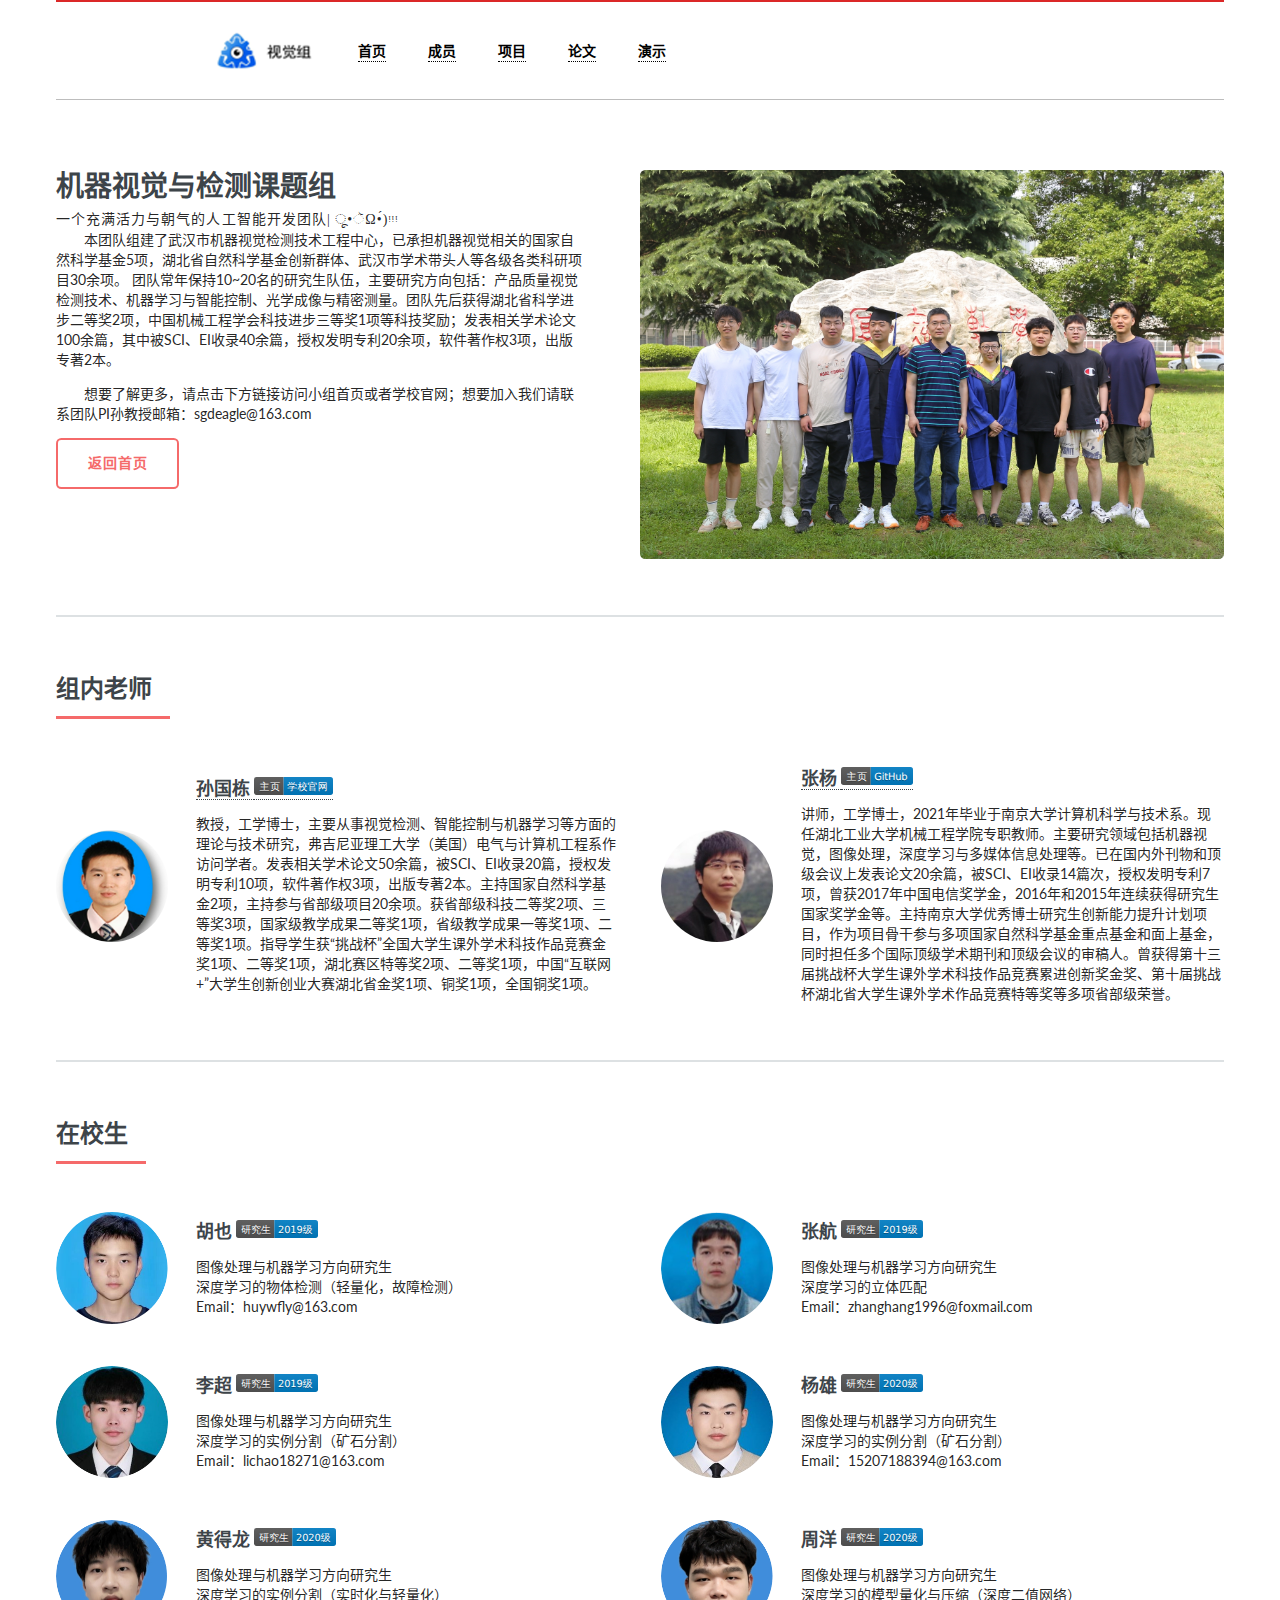
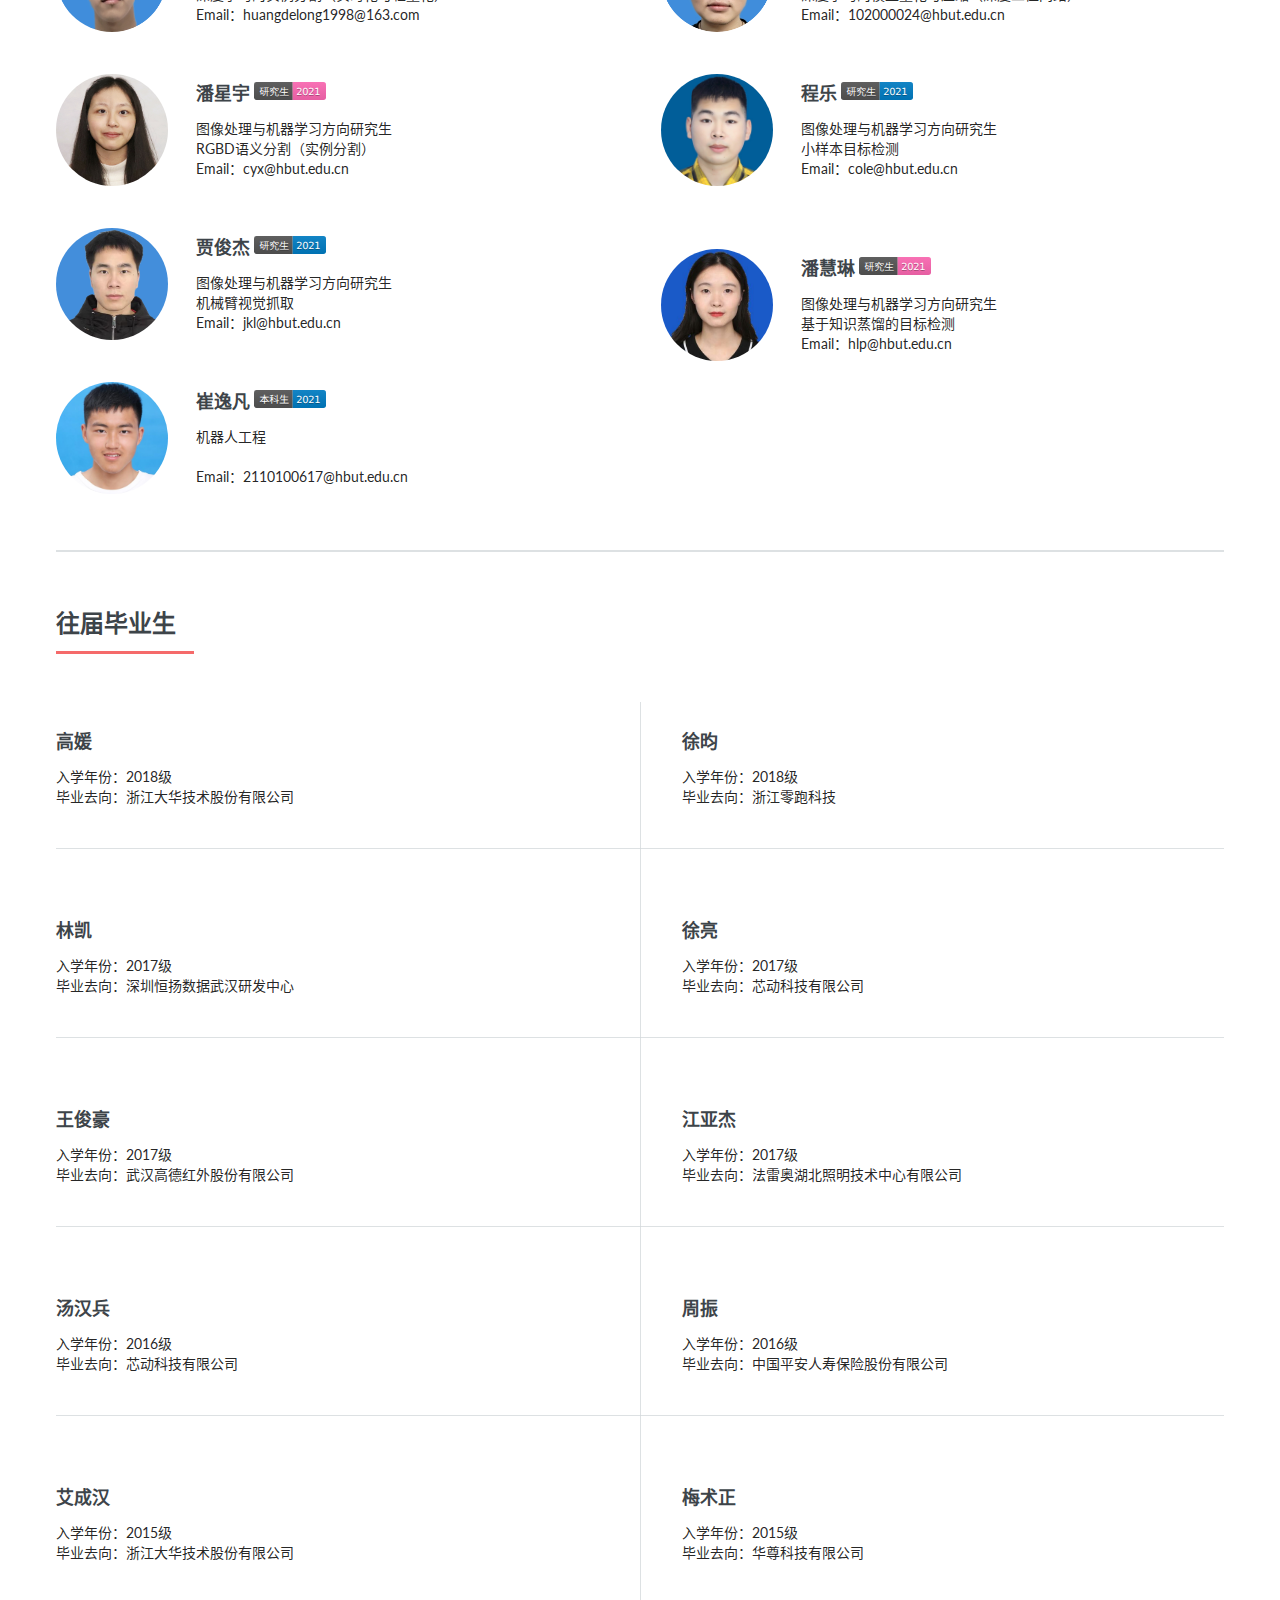
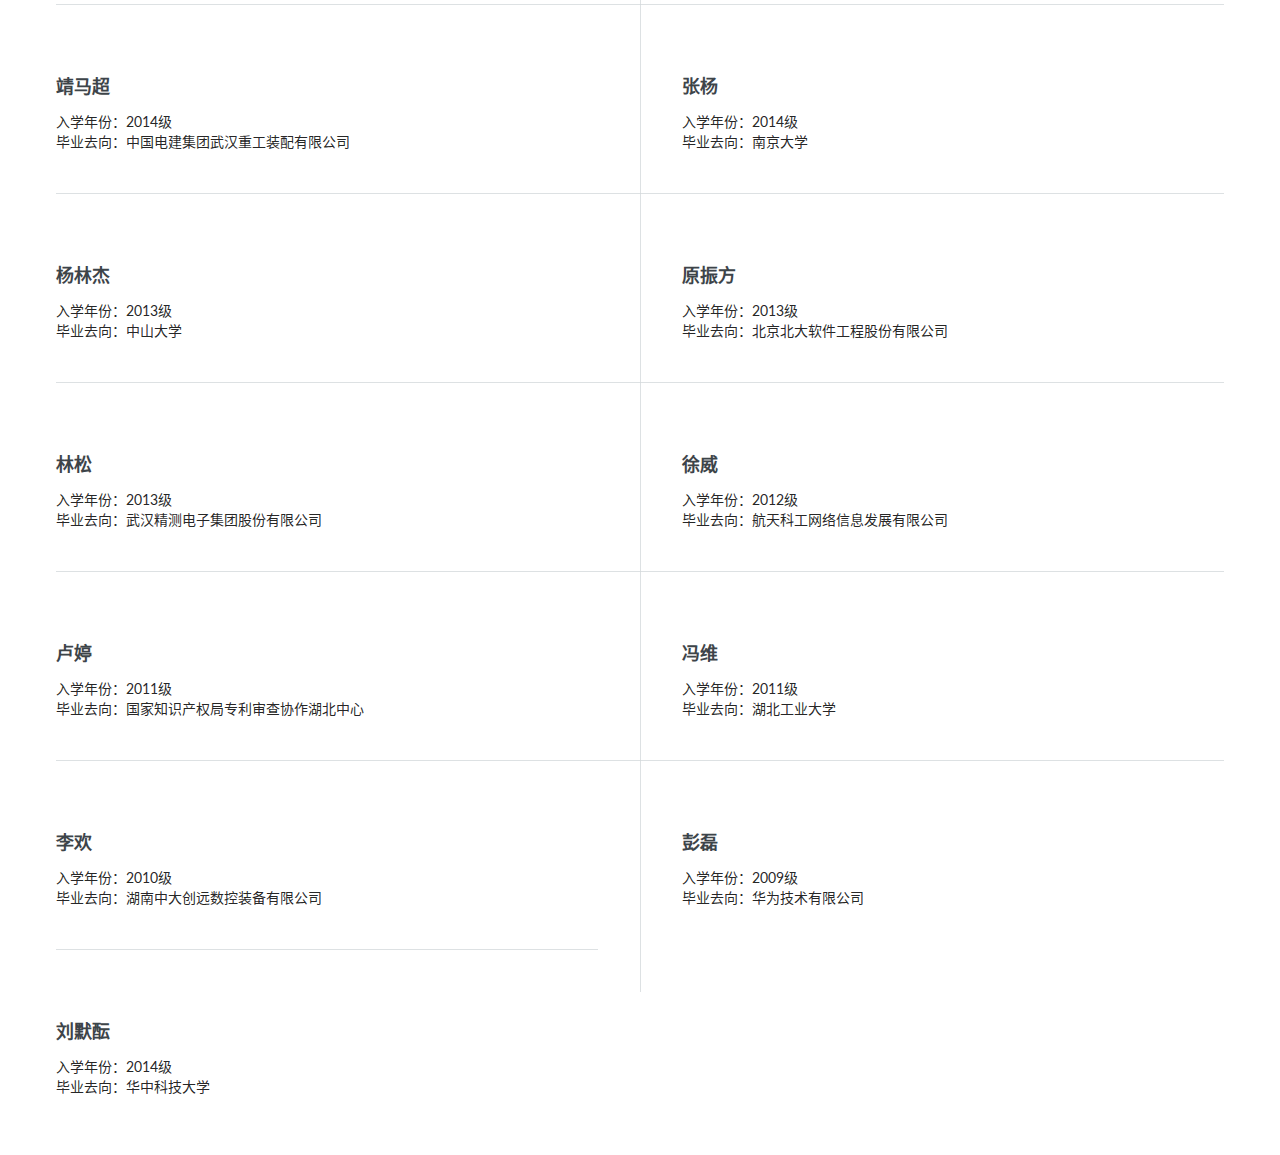
==== commit 9b7a96c9: "Add files via upload" ====
--- a/CV/Team/CVTeam.html
+++ b/CV/Team/CVTeam.html
@@ -135,10 +135,10 @@
         </header>
         <div class="features">
           <article>
-            <img class="icon avatar" src="./images/PXY.jpg" alt="">
-            <div class="content">
-              <h3>潘星宇 <img src="./CVTeam_files/本科生-2021-blue.svg"></h3>
-              <p>图像处理与机器学习方向研究生<br>深度学习的物体检测（轻量化，故障检测）<br>Email：1027316782@qq.com
+            <img class="icon avatar" src="./CVTeam_files/HY.png" alt="">
+            <div class="content">
+              <h3>胡也 <img src="./CVTeam_files/研究生-2019级-blue.svg"></h3>
+              <p>图像处理与机器学习方向研究生<br>深度学习的物体检测（轻量化，故障检测）<br>Email：huywfly@163.com
 </p>
             </div>
           </article>
@@ -198,7 +198,7 @@
           </article><article>
             <img class="icon avatar" src="./CVTeam_files/XCY.jpg" alt="">
             <div class="content">
-              <h3>熊晨韵 <img src="./CVTeam_files/研究生-2021-ff69b4.svg"></h3>
+              <h3>潘星宇 <img src="./CVTeam_files/研究生-2021-ff69b4.svg"></h3>
               <p>图像处理与机器学习方向研究生<br>RGBD语义分割（实例分割）<br>Email：cyx@hbut.edu.cn
 </p>
             </div>
